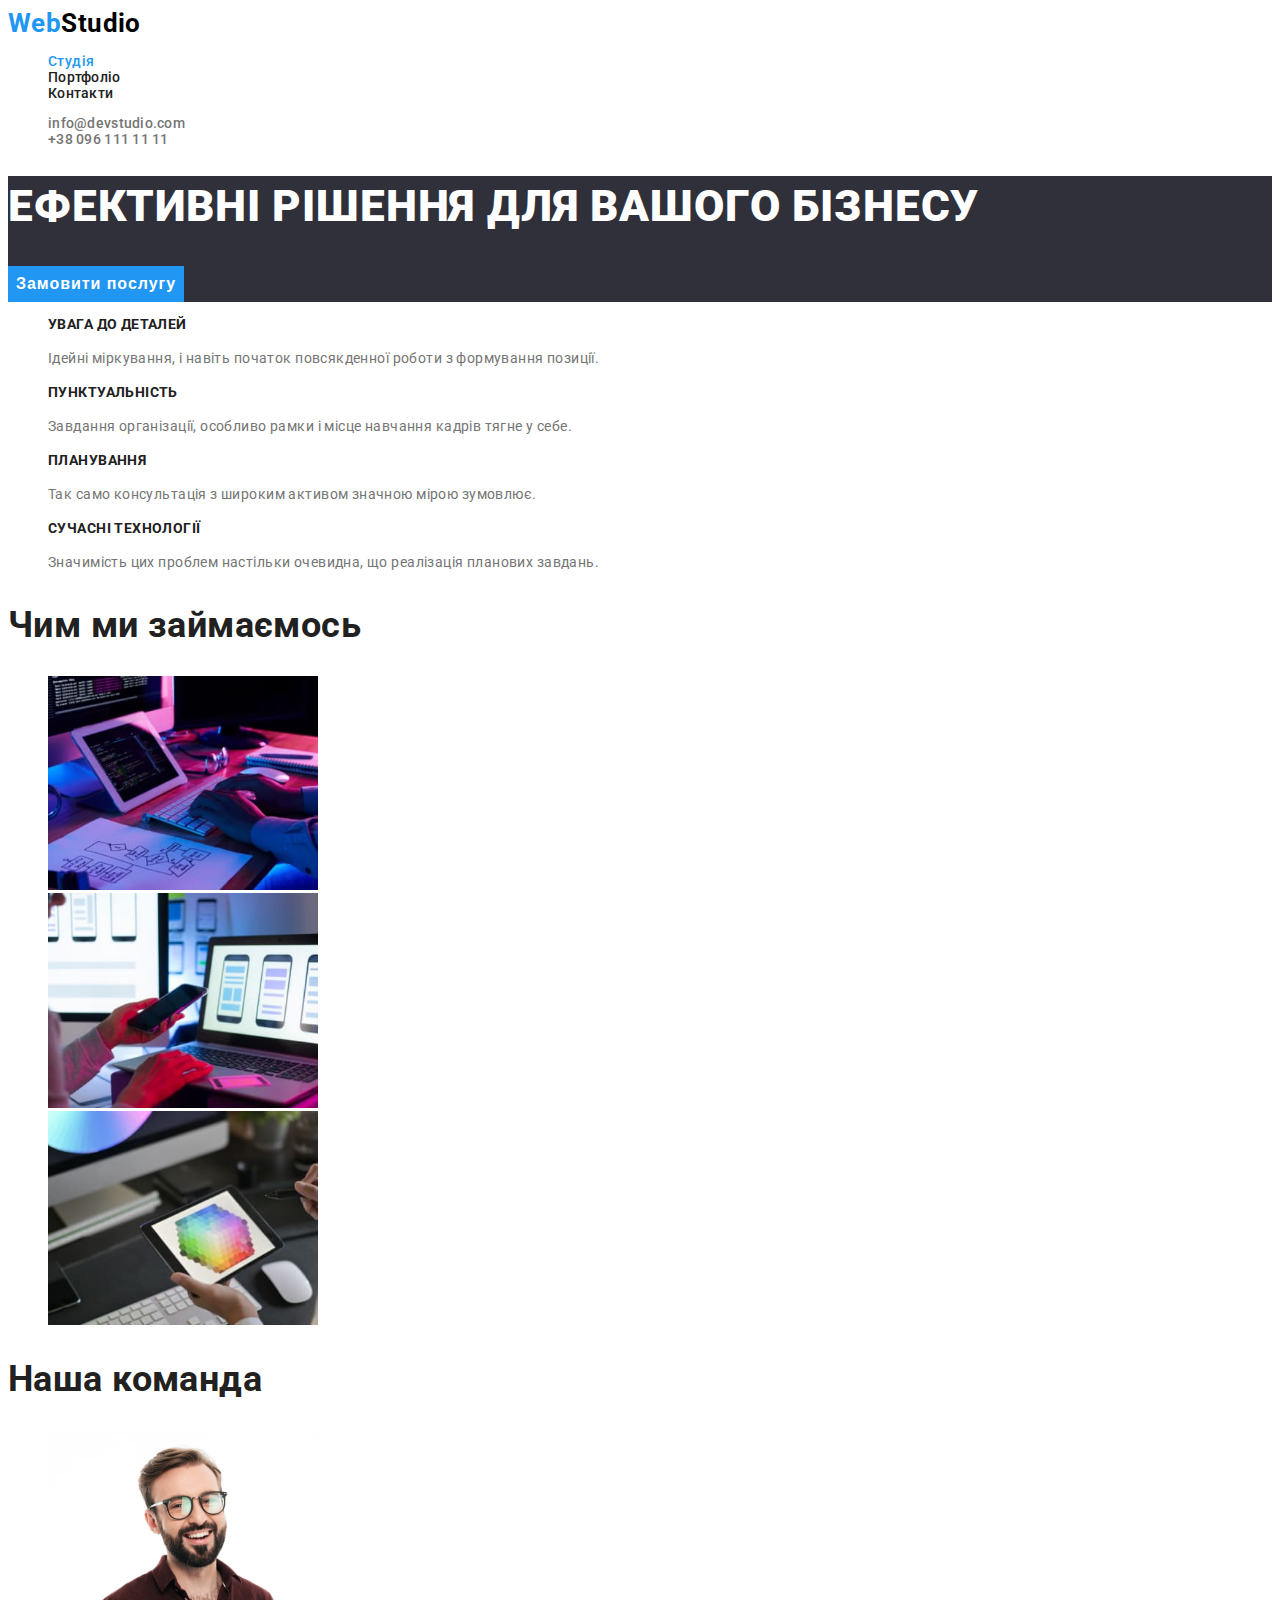
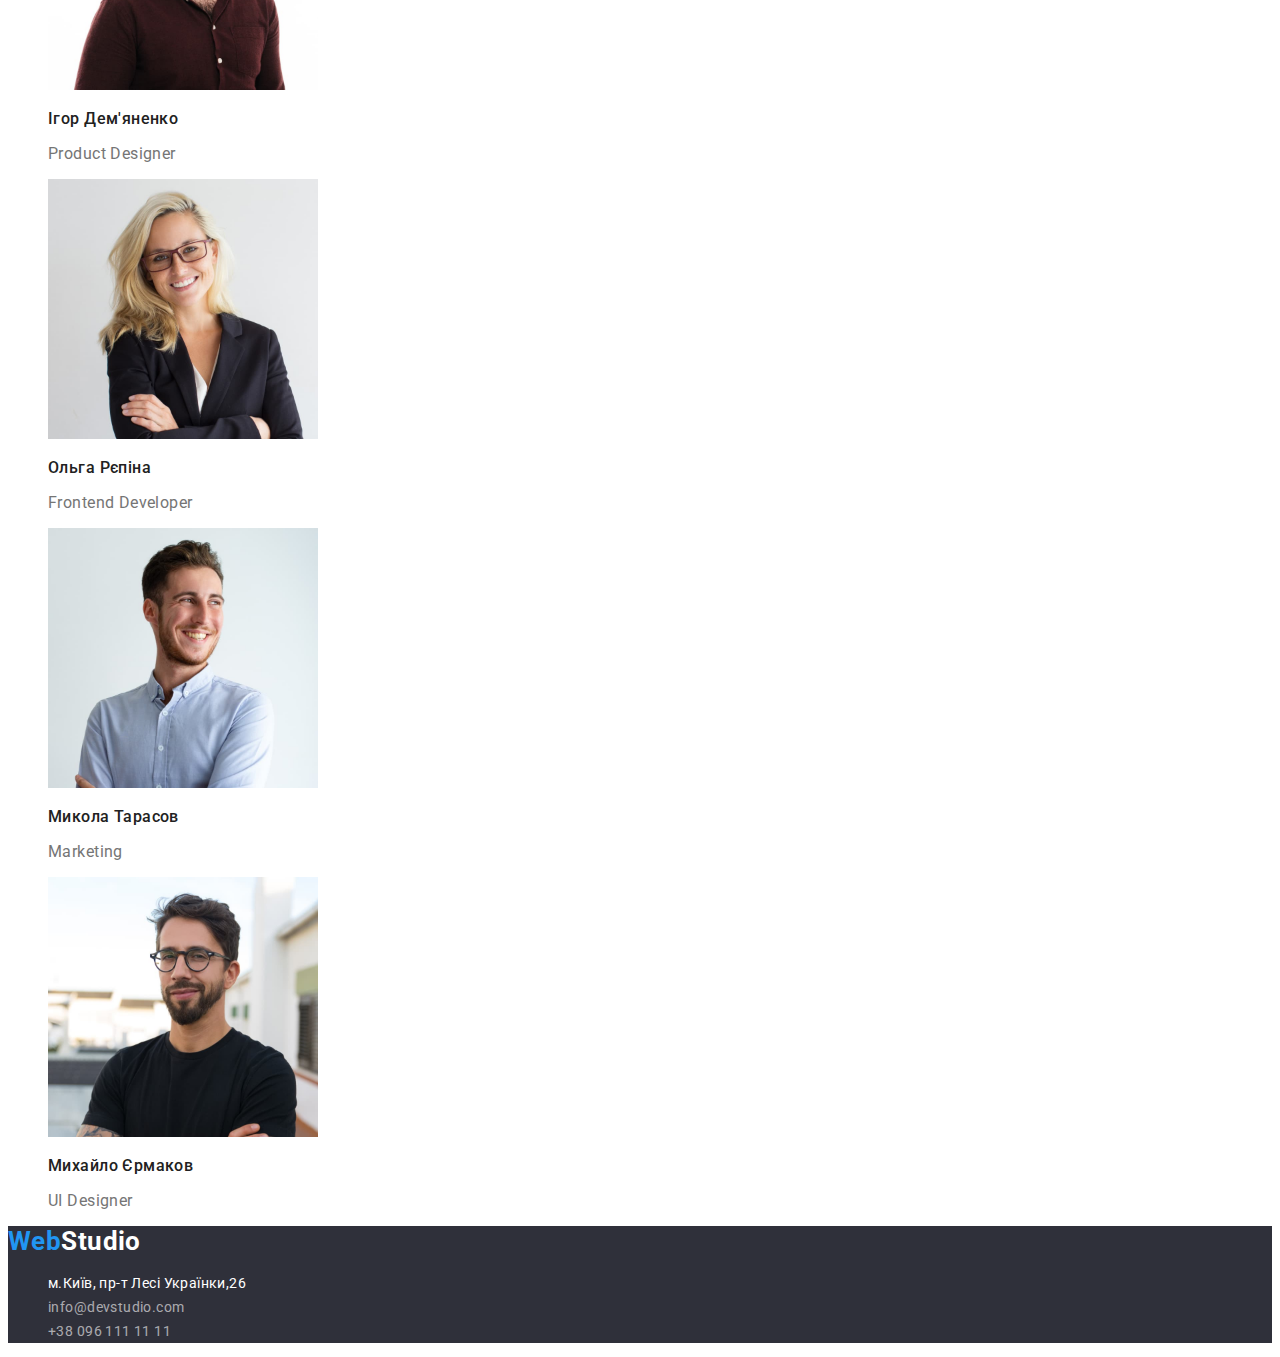
==== index.html @ 713f05d2 "copy previous files" ====
<!DOCTYPE html>
<html lang="uk">
  <head>
    <meta charset="UTF-8" />
    <meta http-equiv="X-UA-Compatible" content="IE=edge" />
    <meta name="viewport" content="width=device-width, initial-scale=1.0" />
    <title>WebStudio</title>
    <link rel="stylesheet" href="./css/styles.css" />
    <link rel="preconnect" href="https://fonts.googleapis.com" />
    <link rel="preconnect" href="https://fonts.gstatic.com" crossorigin />
    <link
      href="https://fonts.googleapis.com/css2?family=Raleway:wght@700&family=Roboto:wght@400;500;700;900&display=swap"
      rel="stylesheet"
    />
  </head>
  <body>
    <header class="page-header">
      <a href="./index.html" lang="en" class="logo"
        ><span class="logo-web">Web</span
        ><span class="logo-studio">Studio</span></a
      >
      <nav>
        <ul class="site-nav">
          <li>
            <a href="./index.html" class="link-current">Студія</a>
          </li>
          <li>
            <a href="./portfolio.html" class="link">Портфоліо</a>
          </li>
          <li>
            <a href="#" class="link">Контакти</a>
          </li>
        </ul>
      </nav>
      <ul class="contacts-info">
        <li><a href="mailto:info@devstudio.com">info@devstudio.com</a></li>
        <li><a href="tel:+380961111111">+38 096 111 11 11</a></li>
      </ul>
    </header>
    <main>
      <section class="hero">
        <h1 class="hero-tittle">Ефективні рішення для вашого бізнесу</h1>
        <button type="button" class="main-button">Замовити послугу</button>
      </section>
      <section class="section">
        <ul>
          <li>
            <h3 class="section-tittle">Увага до деталей</h3>
            <p class="section-text">
              Ідейні міркування, і навіть початок повсякденної роботи з
              формування позиції.
            </p>
          </li>
          <li>
            <h3 class="section-tittle">Пунктуальність</h3>
            <p class="section-text">
              Завдання організації, особливо рамки і місце навчання кадрів тягне
              у себе.
            </p>
          </li>
          <li>
            <h3 class="section-tittle">Планування</h3>
            <p class="section-text">
              Так само консультація з широким активом значною мірою зумовлює.
            </p>
          </li>
          <li>
            <h3 class="section-tittle">Сучасні технології</h3>
            <p class="section-text">
              Значимість цих проблем настільки очевидна, що реалізація планових
              завдань.
            </p>
          </li>
        </ul>
      </section>
      <section class="section-photo">
        <h2 class="tittle-photo">Чим ми займаємось</h2>
        <ul>
          <li>
            <img
              src="./images/typingonlaptop.jpg"
              alt="набирають текст на ноутбуці"
              width="270"
            />
          </li>
          <li>
            <img
              src="./images/usingphone.jpg"
              alt="використовують телефон"
              width="270"
            />
          </li>
          <li>
            <img
              src="./images/usingipad.jpg"
              alt="використовують планшет"
              width="270"
            />
          </li>
        </ul>
      </section>
      <section class="section-team">
        <h2 class="tittle-team">Наша команда</h2>
        <ul>
          <li>
            <img
              src="./images/man1.jpg"
              alt="зображення Ігоря Дем'яненко"
              width="270"
            />
            <h3 class="team-name">Ігор Дем'яненко</h3>
            <p class="team-text">Product Designer</p>
          </li>
          <li>
            <img
              src="./images/woman2.jpg"
              alt="Зображення Ольги Рєпіной"
              width="270"
            />
            <h3 class="team-name">Ольга Рєпіна</h3>
            <p class="team-text">Frontend Developer</p>
          </li>
          <li>
            <img
              src="./images/man3.jpg"
              alt="Зображення Миколи Тарасова"
              width="270"
            />
            <h3 class="team-name">Микола Тарасов</h3>
            <p class="team-text">Marketing</p>
          </li>
          <li>
            <img
              src="./images/man4.jpg"
              alt="Зображення Михайла Єрмакова"
              width="270"
            />
            <h3 class="team-name">Михайло Єрмаков</h3>
            <p class="team-text">UI Designer</p>
          </li>
        </ul>
      </section>
    </main>
    <footer class="page-footer">
      <a href="./index.html" lang="en" class="logo"
        ><span class="logo-web">Web</span
        ><span class="footer-logo-studio">Studio</span></a
      >
      <address class="contact-footer">
        <ul>
          <li>
            <a
              class="address"
              href="https://goo.gl/maps/CPtrU1FHBa2aNyZL9"
              target="_blank"
              rel="noopener noreferrer nofollow"
              >м.Київ, пр-т Лесі Українки,26</a
            >
          </li>
          <li>
            <a href="mailto:info@devstudio.com">info@devstudio.com</a>
          </li>
          <li>
            <a href="tel:+380961111111">+38 096 111 11 11</a>
          </li>
        </ul>
      </address>
    </footer>
  </body>
</html>
---- css/styles.css ----
:root {
  --primery-text-color: #757575;
  --tittle-text-color: #212121;
  --accent-color: #2196f3;
}
body {
  color: var(--primery-text-color);
  background-color: #ffffff;
  font-family: Roboto;
  font-size: 14px;
  letter-spacing: 0.03em;
}
ul {
  list-style: none;
}
.logo {
  color: black;
  font-weight: 700;
  font-size: 26px;
  line-height: 31px;
  text-decoration: none;
}
.logo-web {
  color: #2196f3;
}
.site-nav .link {
  color: #212121;
  font-size: 14px;
  line-height: 16px;
  letter-spacing: 0.02em;
  text-decoration: none;
  font-weight: 500;
}
.site-nav .link:hover,
.site-nav .link:focus {
  color: var(--accent-color);
}
.site-nav .link-current {
  color: var(--accent-color);
  text-decoration: none;
  font-weight: 500;
}
.contacts-info a {
  color: #757575;
  font-size: 14px;
  line-height: 16px;
  letter-spacing: 0.02em;
  text-decoration: none;
  font-weight: 500;
}
.contacts-info a:hover,
.contacts-info a:focus {
  color: var(--accent-color);
}
/*hero-tittle*/
.hero {
  background-color: #2f303a;
  letter-spacing: 0.06em;
  text-transform: uppercase;
}
.hero-tittle {
  color: #ffffff;
  font-weight: 900;
  font-size: 44px;
  line-height: 60px;
}
/*button*/
.main-button {
  color: #ffffff;
  background-color: #2196f3;
  border-color: transparent;
  cursor: pointer;
  font-weight: 700;
  font-size: 16px;
  line-height: 30px;
  letter-spacing: 0.06em;
}
/*section-tittle*/
.section-tittle {
  color: var(--tittle-text-color);
  font-weight: 700;
  font-size: 14px;
  line-height: 16px;
  text-transform: uppercase;
}
.section-text {
  font-size: 14px;
  line-height: 24px;
}
.tittle-photo {
  color: var(--tittle-text-color);
  font-weight: 700;
  font-size: 36px;
  line-height: 42px;
}
.tittle-team {
  color: var(--tittle-text-color);
  font-weight: 700;
  font-size: 36px;
  line-height: 42px;
}
.team-name {
  color: var(--tittle-text-color);
  font-weight: 500;
  font-size: 16px;
  line-height: 19px;
}
.team-text {
  font-weight: 400;
  font-size: 16px;
  line-height: 19px;
}
.portfolio-tittle {
  display: none;
}
.button {
  color: #212121;
  background-color: #f5f4fa;
  border-color: transparent;
  cursor: pointer;
  font-weight: 500;
  font-size: 16px;
  line-height: 26px;
}
.button:hover,
.button:focus {
  color: white;
  background-color: #2196f3;
}
.option-tittle {
  color: var(--tittle-text-color);
  font-weight: 700;
  font-size: 18px;
  line-height: 36px;
}
.option-text {
  font-weight: 400;
  font-size: 16px;
  line-height: 30px;
}
.page-footer {
  background-color: #2f303a;
  color: rgba(255, 255, 255, 0.6);
}
.footer-logo-studio {
  color: #ffffff;
  font-weight: 700;
  font-size: 26px;
  line-height: 31px;
}
.contact-footer a {
  color: rgba(255, 255, 255, 0.6);
  font-size: 14px;
  line-height: 24px;
  text-decoration: none;
  font-style: normal;
}
.contact-footer a:hover,
.contact-footer a:focus {
  color: var(--accent-color);
}
.contact-footer .address {
  color: #ffffff;
}
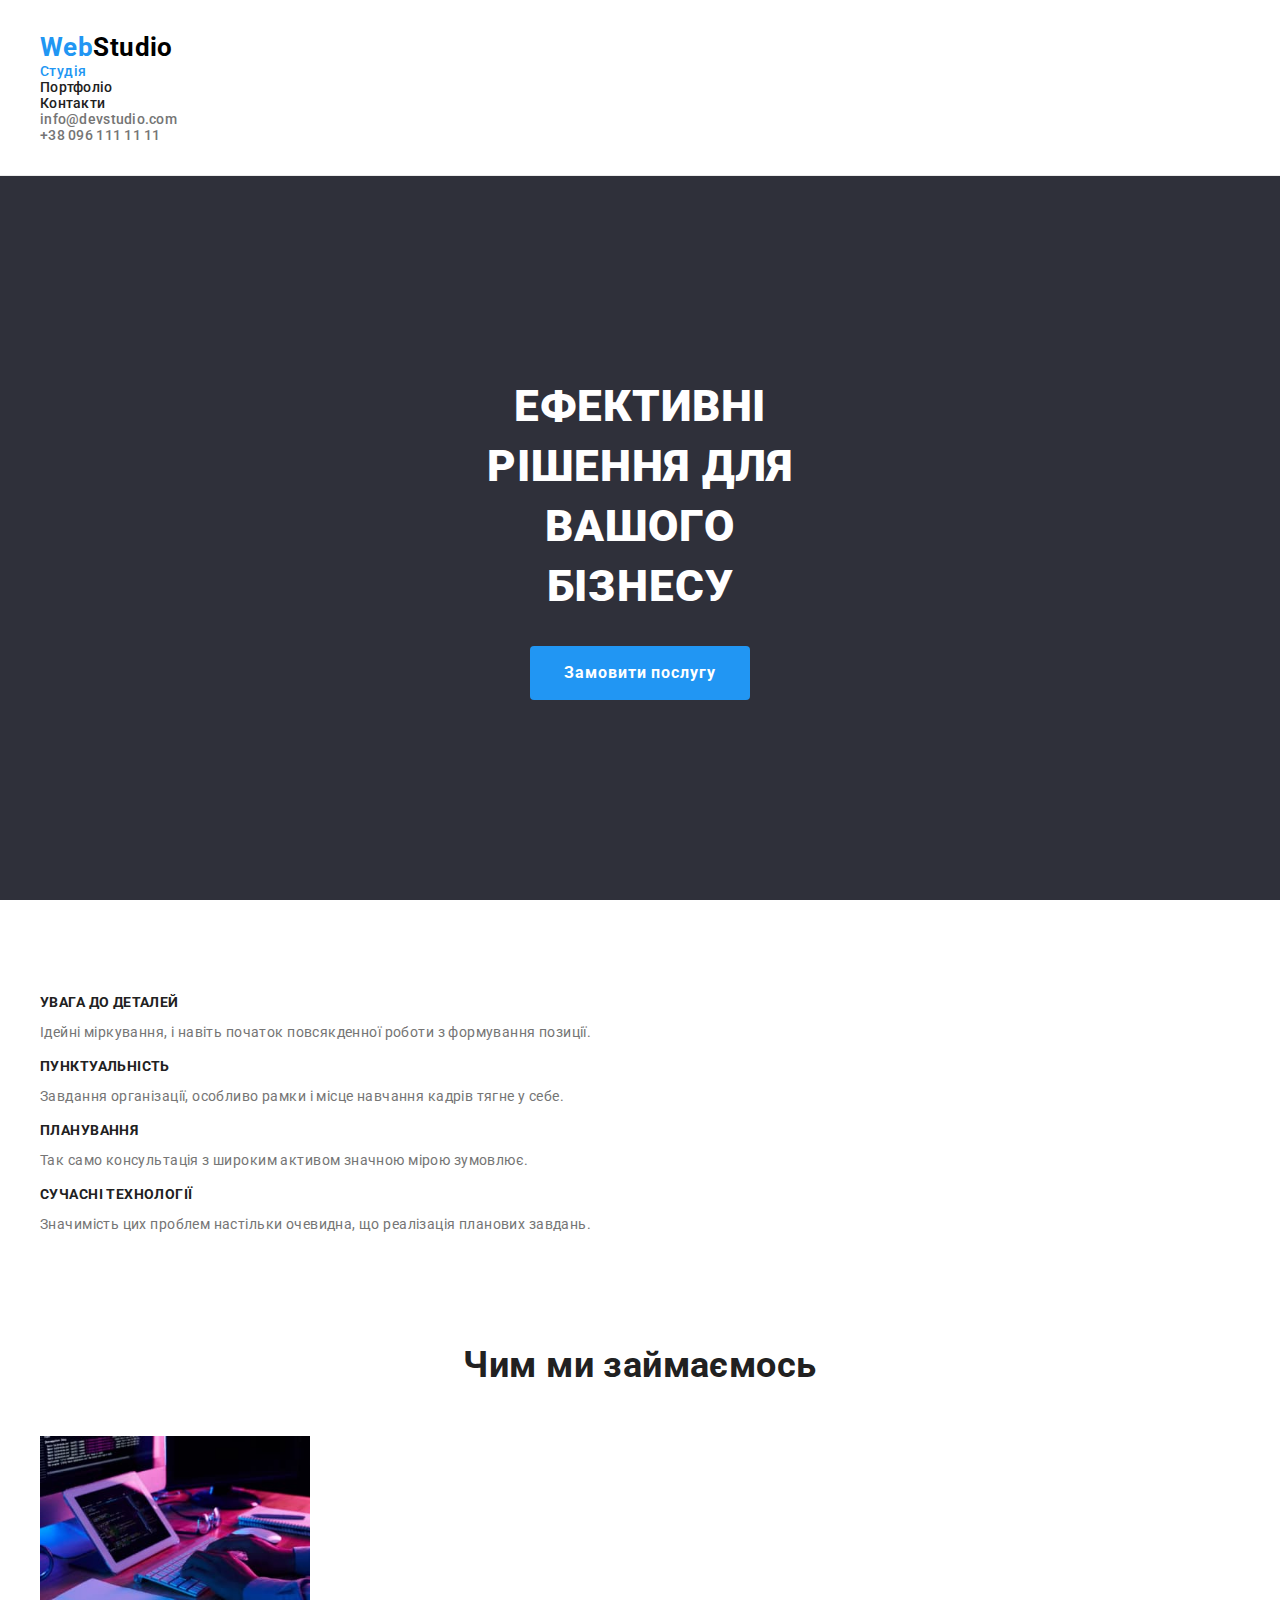
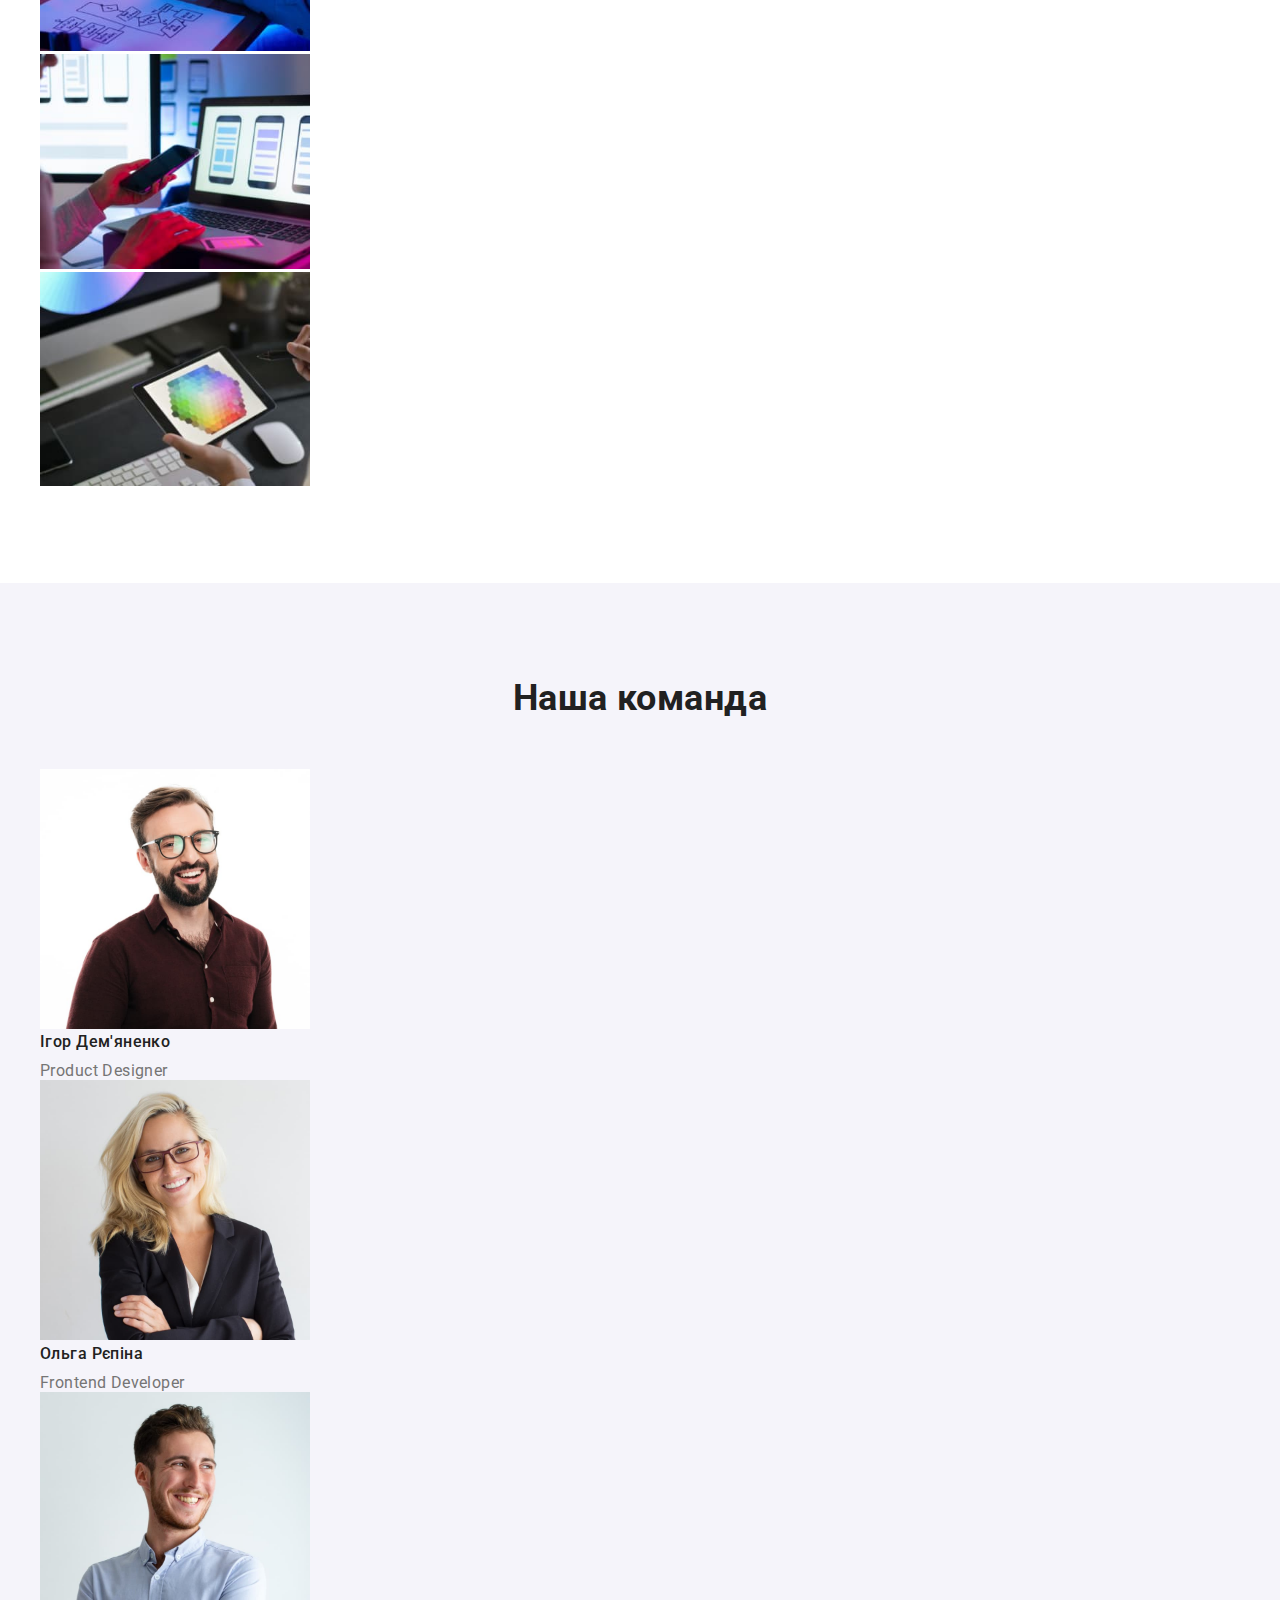
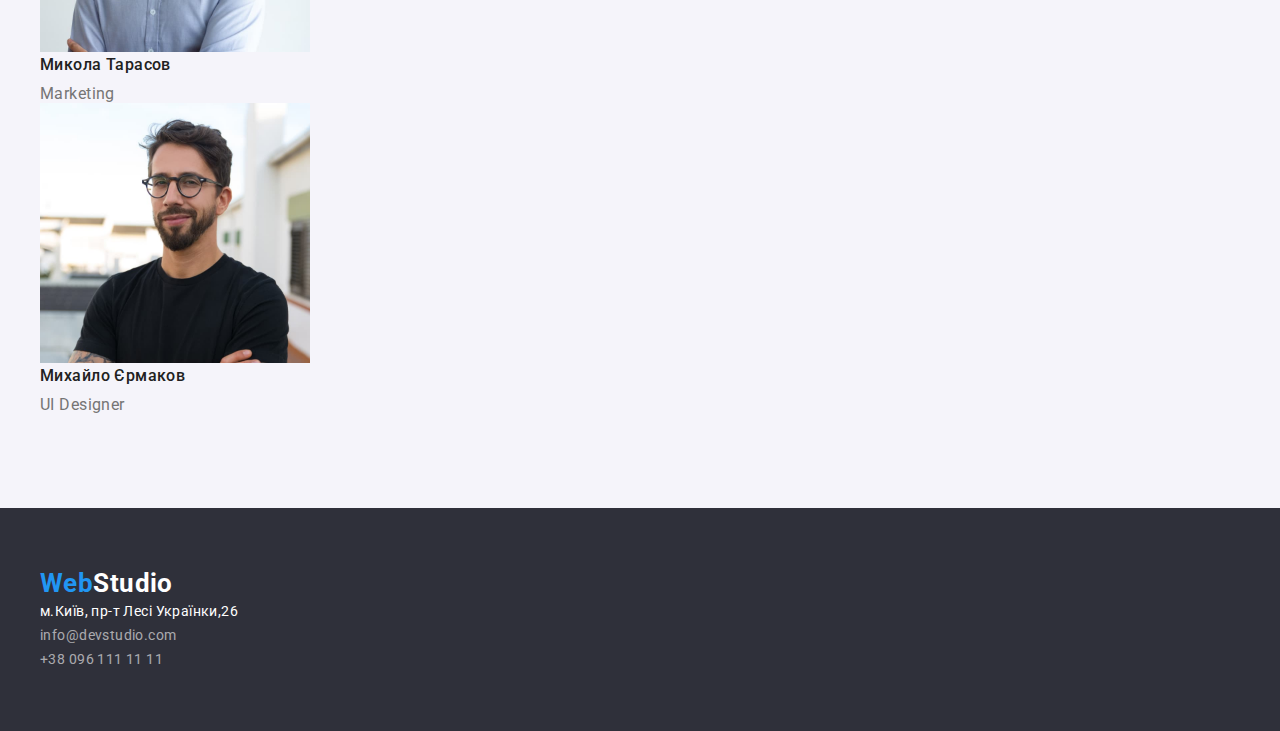
==== commit 3c97520d: "first commit" ====
--- a/index.html
+++ b/index.html
@@ -5,6 +5,7 @@
     <meta http-equiv="X-UA-Compatible" content="IE=edge" />
     <meta name="viewport" content="width=device-width, initial-scale=1.0" />
     <title>WebStudio</title>
+    <link rel="stylesheet" href="./css/morden-normalize.css" />
     <link rel="stylesheet" href="./css/styles.css" />
     <link rel="preconnect" href="https://fonts.googleapis.com" />
     <link rel="preconnect" href="https://fonts.gstatic.com" crossorigin />
@@ -15,27 +16,29 @@
   </head>
   <body>
     <header class="page-header">
-      <a href="./index.html" lang="en" class="logo"
-        ><span class="logo-web">Web</span
-        ><span class="logo-studio">Studio</span></a
-      >
-      <nav>
-        <ul class="site-nav">
-          <li>
-            <a href="./index.html" class="link-current">Студія</a>
-          </li>
-          <li>
-            <a href="./portfolio.html" class="link">Портфоліо</a>
-          </li>
-          <li>
-            <a href="#" class="link">Контакти</a>
-          </li>
+      <div class="container">
+        <a href="./index.html" lang="en" class="logo"
+          ><span class="logo-web">Web</span
+          ><span class="logo-studio">Studio</span></a
+        >
+        <nav>
+          <ul class="site-nav list">
+            <li>
+              <a href="./index.html" class="link-current">Студія</a>
+            </li>
+            <li>
+              <a href="./portfolio.html" class="link">Портфоліо</a>
+            </li>
+            <li>
+              <a href="#" class="link">Контакти</a>
+            </li>
+          </ul>
+        </nav>
+        <ul class="contacts-info list">
+          <li><a href="mailto:info@devstudio.com">info@devstudio.com</a></li>
+          <li><a href="tel:+380961111111">+38 096 111 11 11</a></li>
         </ul>
-      </nav>
-      <ul class="contacts-info">
-        <li><a href="mailto:info@devstudio.com">info@devstudio.com</a></li>
-        <li><a href="tel:+380961111111">+38 096 111 11 11</a></li>
-      </ul>
+      </div>
     </header>
     <main>
       <section class="hero">
@@ -43,128 +46,136 @@
         <button type="button" class="main-button">Замовити послугу</button>
       </section>
       <section class="section">
-        <ul>
-          <li>
-            <h3 class="section-tittle">Увага до деталей</h3>
-            <p class="section-text">
-              Ідейні міркування, і навіть початок повсякденної роботи з
-              формування позиції.
-            </p>
-          </li>
-          <li>
-            <h3 class="section-tittle">Пунктуальність</h3>
-            <p class="section-text">
-              Завдання організації, особливо рамки і місце навчання кадрів тягне
-              у себе.
-            </p>
-          </li>
-          <li>
-            <h3 class="section-tittle">Планування</h3>
-            <p class="section-text">
-              Так само консультація з широким активом значною мірою зумовлює.
-            </p>
-          </li>
-          <li>
-            <h3 class="section-tittle">Сучасні технології</h3>
-            <p class="section-text">
-              Значимість цих проблем настільки очевидна, що реалізація планових
-              завдань.
-            </p>
-          </li>
-        </ul>
+        <div class="container">
+          <ul class="list">
+            <li>
+              <h3 class="section-tittle">Увага до деталей</h3>
+              <p class="section-text">
+                Ідейні міркування, і навіть початок повсякденної роботи з
+                формування позиції.
+              </p>
+            </li>
+            <li>
+              <h3 class="section-tittle">Пунктуальність</h3>
+              <p class="section-text">
+                Завдання організації, особливо рамки і місце навчання кадрів
+                тягне у себе.
+              </p>
+            </li>
+            <li>
+              <h3 class="section-tittle">Планування</h3>
+              <p class="section-text">
+                Так само консультація з широким активом значною мірою зумовлює.
+              </p>
+            </li>
+            <li>
+              <h3 class="section-tittle">Сучасні технології</h3>
+              <p class="section-text">
+                Значимість цих проблем настільки очевидна, що реалізація
+                планових завдань.
+              </p>
+            </li>
+          </ul>
+        </div>
       </section>
       <section class="section-photo">
-        <h2 class="tittle-photo">Чим ми займаємось</h2>
-        <ul>
-          <li>
-            <img
-              src="./images/typingonlaptop.jpg"
-              alt="набирають текст на ноутбуці"
-              width="270"
-            />
-          </li>
-          <li>
-            <img
-              src="./images/usingphone.jpg"
-              alt="використовують телефон"
-              width="270"
-            />
-          </li>
-          <li>
-            <img
-              src="./images/usingipad.jpg"
-              alt="використовують планшет"
-              width="270"
-            />
-          </li>
-        </ul>
+        <div class="container">
+          <h2 class="tittle-photo">Чим ми займаємось</h2>
+          <ul class="list">
+            <li>
+              <img
+                src="./images/typingonlaptop.jpg"
+                alt="набирають текст на ноутбуці"
+                width="270"
+              />
+            </li>
+            <li>
+              <img
+                src="./images/usingphone.jpg"
+                alt="використовують телефон"
+                width="270"
+              />
+            </li>
+            <li>
+              <img
+                src="./images/usingipad.jpg"
+                alt="використовують планшет"
+                width="270"
+              />
+            </li>
+          </ul>
+        </div>
       </section>
       <section class="section-team">
-        <h2 class="tittle-team">Наша команда</h2>
-        <ul>
-          <li>
-            <img
-              src="./images/man1.jpg"
-              alt="зображення Ігоря Дем'яненко"
-              width="270"
-            />
-            <h3 class="team-name">Ігор Дем'яненко</h3>
-            <p class="team-text">Product Designer</p>
-          </li>
-          <li>
-            <img
-              src="./images/woman2.jpg"
-              alt="Зображення Ольги Рєпіной"
-              width="270"
-            />
-            <h3 class="team-name">Ольга Рєпіна</h3>
-            <p class="team-text">Frontend Developer</p>
-          </li>
-          <li>
-            <img
-              src="./images/man3.jpg"
-              alt="Зображення Миколи Тарасова"
-              width="270"
-            />
-            <h3 class="team-name">Микола Тарасов</h3>
-            <p class="team-text">Marketing</p>
-          </li>
-          <li>
-            <img
-              src="./images/man4.jpg"
-              alt="Зображення Михайла Єрмакова"
-              width="270"
-            />
-            <h3 class="team-name">Михайло Єрмаков</h3>
-            <p class="team-text">UI Designer</p>
-          </li>
-        </ul>
+        <div class="container">
+          <h2 class="tittle-team">Наша команда</h2>
+          <ul class="list">
+            <li>
+              <img
+                src="./images/man1.jpg"
+                alt="зображення Ігоря Дем'яненко"
+                width="270"
+              />
+              <h3 class="team-name">Ігор Дем'яненко</h3>
+              <p class="team-text">Product Designer</p>
+            </li>
+            <li>
+              <img
+                src="./images/woman2.jpg"
+                alt="Зображення Ольги Рєпіной"
+                width="270"
+              />
+              <h3 class="team-name">Ольга Рєпіна</h3>
+              <p class="team-text">Frontend Developer</p>
+            </li>
+            <li>
+              <img
+                src="./images/man3.jpg"
+                alt="Зображення Миколи Тарасова"
+                width="270"
+              />
+              <h3 class="team-name">Микола Тарасов</h3>
+              <p class="team-text">Marketing</p>
+            </li>
+            <li>
+              <img
+                src="./images/man4.jpg"
+                alt="Зображення Михайла Єрмакова"
+                width="270"
+              />
+              <h3 class="team-name">Михайло Єрмаков</h3>
+              <p class="team-text">UI Designer</p>
+            </li>
+          </ul>
+        </div>
       </section>
     </main>
     <footer class="page-footer">
-      <a href="./index.html" lang="en" class="logo"
-        ><span class="logo-web">Web</span
-        ><span class="footer-logo-studio">Studio</span></a
-      >
-      <address class="contact-footer">
-        <ul>
-          <li>
-            <a
-              class="address"
-              href="https://goo.gl/maps/CPtrU1FHBa2aNyZL9"
-              target="_blank"
-              rel="noopener noreferrer nofollow"
-              >м.Київ, пр-т Лесі Українки,26</a
-            >
-          </li>
-          <li>
-            <a href="mailto:info@devstudio.com">info@devstudio.com</a>
-          </li>
-          <li>
-            <a href="tel:+380961111111">+38 096 111 11 11</a>
-          </li>
-        </ul>
-      </address>
+      <div class="container">
+        <a href="./index.html" lang="en" class="logo"
+          ><span class="logo-web">Web</span
+          ><span class="footer-logo-studio">Studio</span></a
+        >
+        <address class="contact-footer">
+          <ul class="list">
+            <li>
+              <a
+                class="address"
+                href="https://goo.gl/maps/CPtrU1FHBa2aNyZL9"
+                target="_blank"
+                rel="noopener noreferrer nofollow"
+                >м.Київ, пр-т Лесі Українки,26</a
+              >
+            </li>
+            <li>
+              <a href="mailto:info@devstudio.com">info@devstudio.com</a>
+            </li>
+            <li>
+              <a href="tel:+380961111111">+38 096 111 11 11</a>
+            </li>
+          </ul>
+        </address>
+      </div>
     </footer>
   </body>
 </html>
--- a/css/styles.css
+++ b/css/styles.css
@@ -12,6 +12,11 @@
 }
 ul {
   list-style: none;
+}
+.page-header {
+  padding-top: 32px;
+  padding-bottom: 32px;
+  border-bottom: 1px solid #ececec;
 }
 .logo {
   color: black;
@@ -57,8 +62,12 @@
   background-color: #2f303a;
   letter-spacing: 0.06em;
   text-transform: uppercase;
+  text-align: center;
+  padding: 200px 452px;
 }
 .hero-tittle {
+  margin-top: 0;
+  margin-bottom: 30px;
   color: #ffffff;
   font-weight: 900;
   font-size: 44px;
@@ -66,6 +75,9 @@
 }
 /*button*/
 .main-button {
+  border-radius: 4px;
+  padding: 10px 32px;
+  min-width: 216px;
   color: #ffffff;
   background-color: #2196f3;
   border-color: transparent;
@@ -74,6 +86,11 @@
   font-size: 16px;
   line-height: 30px;
   letter-spacing: 0.06em;
+  text-align: center;
+}
+.section {
+  padding-top: 94px;
+  padding-bottom: 94px;
 }
 /*section-tittle*/
 .section-tittle {
@@ -82,33 +99,54 @@
   font-size: 14px;
   line-height: 16px;
   text-transform: uppercase;
+  margin-top: 0;
+  margin-bottom: 10px;
 }
 .section-text {
   font-size: 14px;
   line-height: 24px;
+  margin-top: 0;
+}
+.section-photo {
+  padding-bottom: 94px;
 }
 .tittle-photo {
   color: var(--tittle-text-color);
   font-weight: 700;
   font-size: 36px;
   line-height: 42px;
+  margin-top: 0;
+  margin-bottom: 50px;
+  text-align: center;
+}
+.section-team {
+  background-color: #f5f4fa;
+  padding-top: 94px;
+  padding-bottom: 94px;
 }
 .tittle-team {
   color: var(--tittle-text-color);
   font-weight: 700;
   font-size: 36px;
   line-height: 42px;
+  margin-top: 0;
+  margin-bottom: 50px;
+  text-align: center;
 }
 .team-name {
   color: var(--tittle-text-color);
   font-weight: 500;
   font-size: 16px;
   line-height: 19px;
+  margin-top: 0;
+  margin-bottom: 10px;
 }
 .team-text {
   font-weight: 400;
   font-size: 16px;
   line-height: 19px;
+  margin-top: 0;
+  margin-bottom: 0;
 }
 .portfolio-tittle {
   display: none;
@@ -121,6 +159,10 @@
   font-weight: 500;
   font-size: 16px;
   line-height: 26px;
+  border-radius: 4px;
+  padding: 6px 22px;
+  min-width: 73px;
+  text-align: center;
 }
 .button:hover,
 .button:focus {
@@ -132,15 +174,21 @@
   font-weight: 700;
   font-size: 18px;
   line-height: 36px;
+  margin-top: 0;
+  margin-bottom: 4px;
 }
 .option-text {
   font-weight: 400;
   font-size: 16px;
   line-height: 30px;
+  margin-top: 0;
+  margin-bottom: 0;
 }
 .page-footer {
   background-color: #2f303a;
   color: rgba(255, 255, 255, 0.6);
+  padding-top: 60px;
+  padding-bottom: 60px;
 }
 .footer-logo-studio {
   color: #ffffff;
@@ -162,3 +210,14 @@
 .contact-footer .address {
   color: #ffffff;
 }
+.container {
+  margin-left: auto;
+  margin-right: auto;
+  width: 1230px;
+  padding-left: 15px;
+  padding-right: 15px;
+}
+.list {
+  padding: 0;
+  margin: 0;
+}
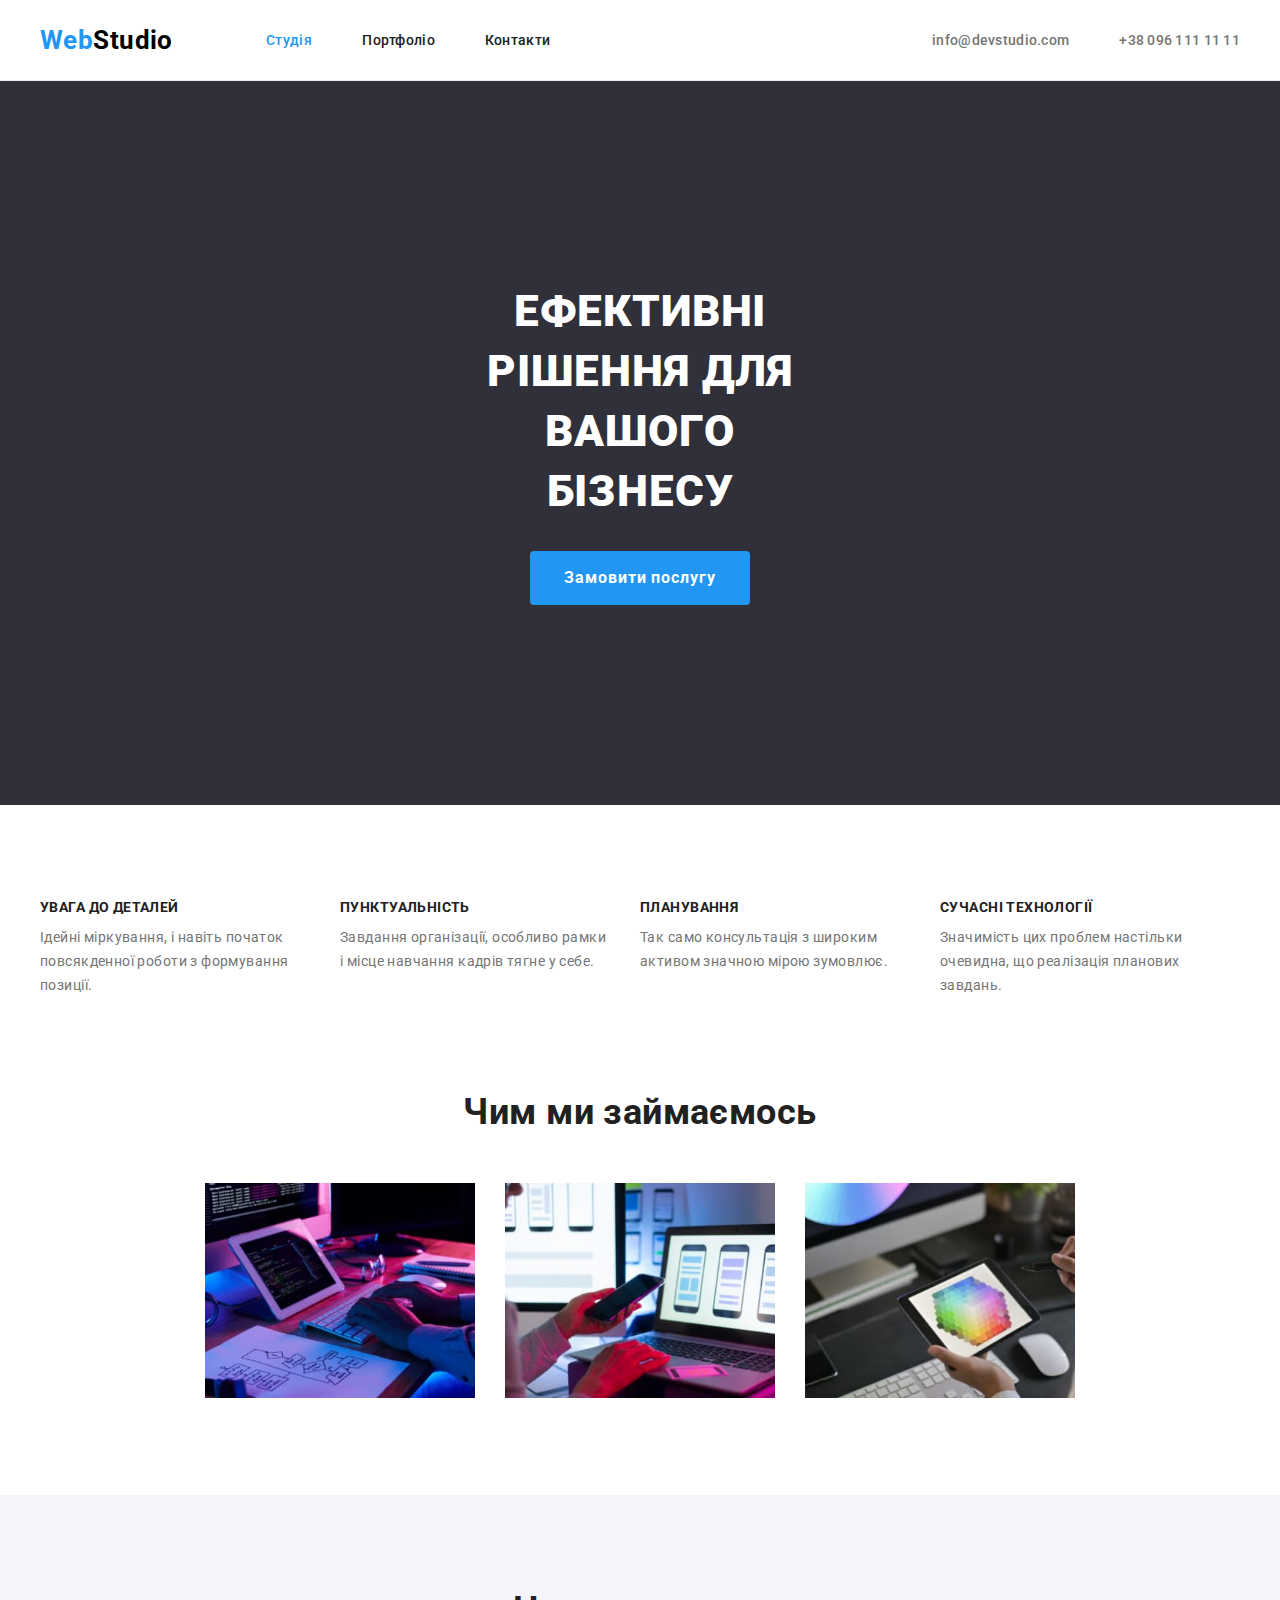
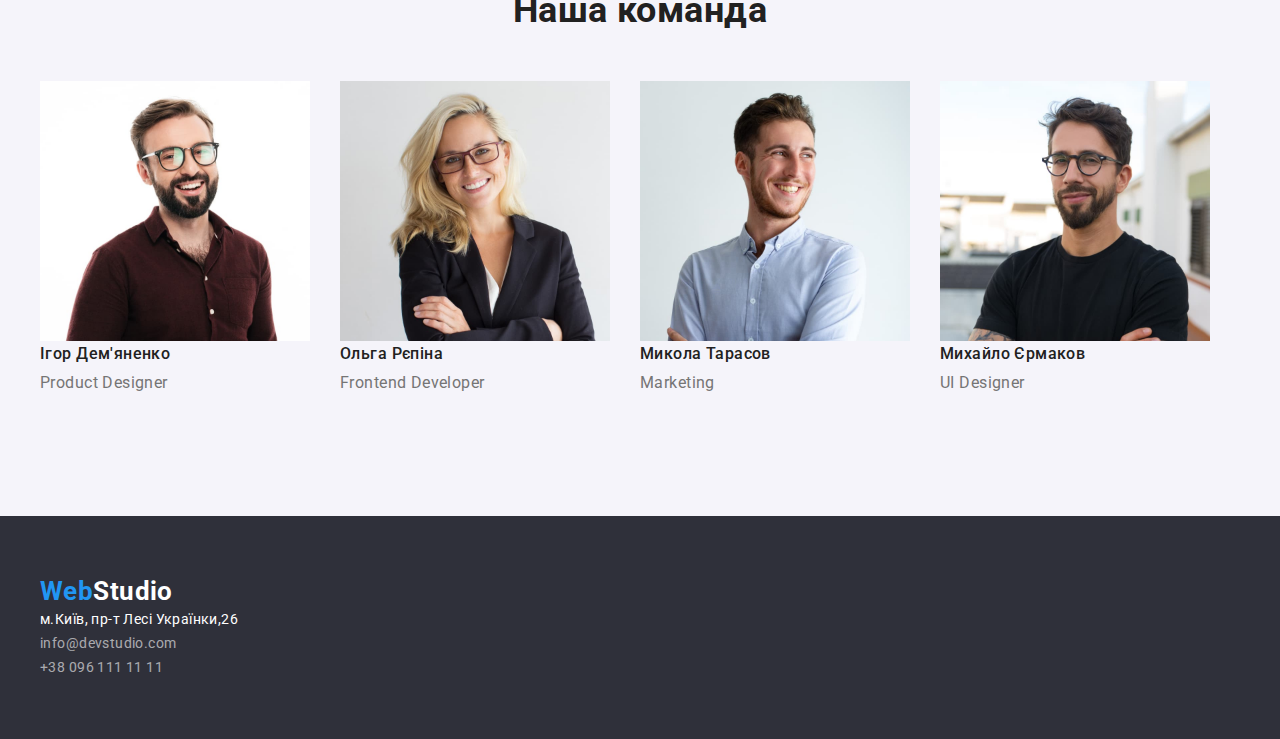
==== commit 79123d3d: "add flex" ====
--- a/index.html
+++ b/index.html
@@ -16,27 +16,31 @@
   </head>
   <body>
     <header class="page-header">
-      <div class="container">
+      <div class="container main-nav">
         <a href="./index.html" lang="en" class="logo"
           ><span class="logo-web">Web</span
           ><span class="logo-studio">Studio</span></a
         >
         <nav>
           <ul class="site-nav list">
-            <li>
+            <li class="item">
               <a href="./index.html" class="link-current">Студія</a>
             </li>
-            <li>
+            <li class="item">
               <a href="./portfolio.html" class="link">Портфоліо</a>
             </li>
-            <li>
+            <li class="item">
               <a href="#" class="link">Контакти</a>
             </li>
           </ul>
         </nav>
         <ul class="contacts-info list">
-          <li><a href="mailto:info@devstudio.com">info@devstudio.com</a></li>
-          <li><a href="tel:+380961111111">+38 096 111 11 11</a></li>
+          <li class="item">
+            <a href="mailto:info@devstudio.com">info@devstudio.com</a>
+          </li>
+          <li class="item">
+            <a href="tel:+380961111111">+38 096 111 11 11</a>
+          </li>
         </ul>
       </div>
     </header>
@@ -47,28 +51,28 @@
       </section>
       <section class="section">
         <div class="container">
-          <ul class="list">
-            <li>
+          <ul class="flex-list list">
+            <li class="item">
               <h3 class="section-tittle">Увага до деталей</h3>
               <p class="section-text">
                 Ідейні міркування, і навіть початок повсякденної роботи з
                 формування позиції.
               </p>
             </li>
-            <li>
+            <li class="item">
               <h3 class="section-tittle">Пунктуальність</h3>
               <p class="section-text">
                 Завдання організації, особливо рамки і місце навчання кадрів
                 тягне у себе.
               </p>
             </li>
-            <li>
+            <li class="item">
               <h3 class="section-tittle">Планування</h3>
               <p class="section-text">
                 Так само консультація з широким активом значною мірою зумовлює.
               </p>
             </li>
-            <li>
+            <li class="item">
               <h3 class="section-tittle">Сучасні технології</h3>
               <p class="section-text">
                 Значимість цих проблем настільки очевидна, що реалізація
@@ -81,22 +85,22 @@
       <section class="section-photo">
         <div class="container">
           <h2 class="tittle-photo">Чим ми займаємось</h2>
-          <ul class="list">
-            <li>
+          <ul class="flex-photo list">
+            <li class="picture">
               <img
                 src="./images/typingonlaptop.jpg"
                 alt="набирають текст на ноутбуці"
                 width="270"
               />
             </li>
-            <li>
+            <li class="picture">
               <img
                 src="./images/usingphone.jpg"
                 alt="використовують телефон"
                 width="270"
               />
             </li>
-            <li>
+            <li class="picture">
               <img
                 src="./images/usingipad.jpg"
                 alt="використовують планшет"
@@ -109,8 +113,8 @@
       <section class="section-team">
         <div class="container">
           <h2 class="tittle-team">Наша команда</h2>
-          <ul class="list">
-            <li>
+          <ul class="flex-team list">
+            <li class="team-member">
               <img
                 src="./images/man1.jpg"
                 alt="зображення Ігоря Дем'яненко"
@@ -119,7 +123,7 @@
               <h3 class="team-name">Ігор Дем'яненко</h3>
               <p class="team-text">Product Designer</p>
             </li>
-            <li>
+            <li class="team-member">
               <img
                 src="./images/woman2.jpg"
                 alt="Зображення Ольги Рєпіной"
@@ -128,7 +132,7 @@
               <h3 class="team-name">Ольга Рєпіна</h3>
               <p class="team-text">Frontend Developer</p>
             </li>
-            <li>
+            <li class="team-member">
               <img
                 src="./images/man3.jpg"
                 alt="Зображення Миколи Тарасова"
@@ -137,7 +141,7 @@
               <h3 class="team-name">Микола Тарасов</h3>
               <p class="team-text">Marketing</p>
             </li>
-            <li>
+            <li class="team-member">
               <img
                 src="./images/man4.jpg"
                 alt="Зображення Михайла Єрмакова"
--- a/css/styles.css
+++ b/css/styles.css
@@ -13,22 +13,38 @@
 ul {
   list-style: none;
 }
+.list {
+  padding: 0;
+  margin: 0;
+}
 .page-header {
+  border-bottom: 1px solid #ececec;
+}
+.main-nav {
+  display: flex;
+  align-items: center;
+}
+.logo {
+  color: black;
+  font-weight: 700;
+  font-size: 26px;
+  line-height: 31px;
+  text-decoration: none;
+}
+.logo-web {
+  color: #2196f3;
+}
+.site-nav {
+  display: flex;
+  margin-left: 93px;
+}
+.site-nav .item + .item {
+  margin-left: 50px;
+}
+.site-nav .link {
+  display: block;
   padding-top: 32px;
   padding-bottom: 32px;
-  border-bottom: 1px solid #ececec;
-}
-.logo {
-  color: black;
-  font-weight: 700;
-  font-size: 26px;
-  line-height: 31px;
-  text-decoration: none;
-}
-.logo-web {
-  color: #2196f3;
-}
-.site-nav .link {
   color: #212121;
   font-size: 14px;
   line-height: 16px;
@@ -41,11 +57,24 @@
   color: var(--accent-color);
 }
 .site-nav .link-current {
+  display: block;
+  padding-top: 32px;
+  padding-bottom: 32px;
   color: var(--accent-color);
   text-decoration: none;
   font-weight: 500;
 }
+.contacts-info {
+  display: flex;
+  margin-left: auto;
+}
+.contacts-info .item + .item {
+  margin-left: 50px;
+}
 .contacts-info a {
+  display: block;
+  padding-top: 32px;
+  padding-bottom: 32px;
   color: #757575;
   font-size: 14px;
   line-height: 16px;
@@ -92,6 +121,37 @@
   padding-top: 94px;
   padding-bottom: 94px;
 }
+.flex-list {
+  display: flex;
+}
+.flex-list .item {
+  width: 270px;
+  margin-right: 30px;
+}
+.flex-list .item:nth-child(4n) {
+  margin-right: 0;
+}
+.flex-photo {
+  display: flex;
+  justify-content: center;
+}
+.picture {
+  margin-right: 30px;
+}
+.picture:nth-child(3n) {
+  margin-right: 0;
+}
+.flex-team {
+  display: flex;
+}
+.team-member {
+  width: 270px;
+  margin-right: 30px;
+}
+.team-member:nth-child(4n) {
+  margin-right: 0;
+}
+
 /*section-tittle*/
 .section-tittle {
   color: var(--tittle-text-color);
@@ -106,6 +166,7 @@
   font-size: 14px;
   line-height: 24px;
   margin-top: 0;
+  margin-bottom: 0;
 }
 .section-photo {
   padding-bottom: 94px;
@@ -146,7 +207,7 @@
   font-size: 16px;
   line-height: 19px;
   margin-top: 0;
-  margin-bottom: 0;
+  margin-bottom: 30px;
 }
 .portfolio-tittle {
   display: none;
@@ -182,7 +243,7 @@
   font-size: 16px;
   line-height: 30px;
   margin-top: 0;
-  margin-bottom: 0;
+  margin-bottom: 20px;
 }
 .page-footer {
   background-color: #2f303a;
@@ -217,7 +278,27 @@
   padding-left: 15px;
   padding-right: 15px;
 }
-.list {
-  padding: 0;
-  margin: 0;
-}
+.flex-button {
+  display: flex;
+  justify-content: center;
+  margin-bottom: 50px;
+}
+.flex-button .button {
+  margin-right: 8px;
+}
+.flex-container {
+  display: flex;
+  flex-wrap: wrap;
+}
+.element {
+  width: 370px;
+  margin-right: 30px;
+  margin-bottom: 30px;
+  border-bottom: 1px solid #eeeeee;
+}
+.element:nth-child(3n) {
+  margin-right: 0;
+}
+.element:nth-last-child(-n + 3) {
+  margin-bottom: 0;
+}
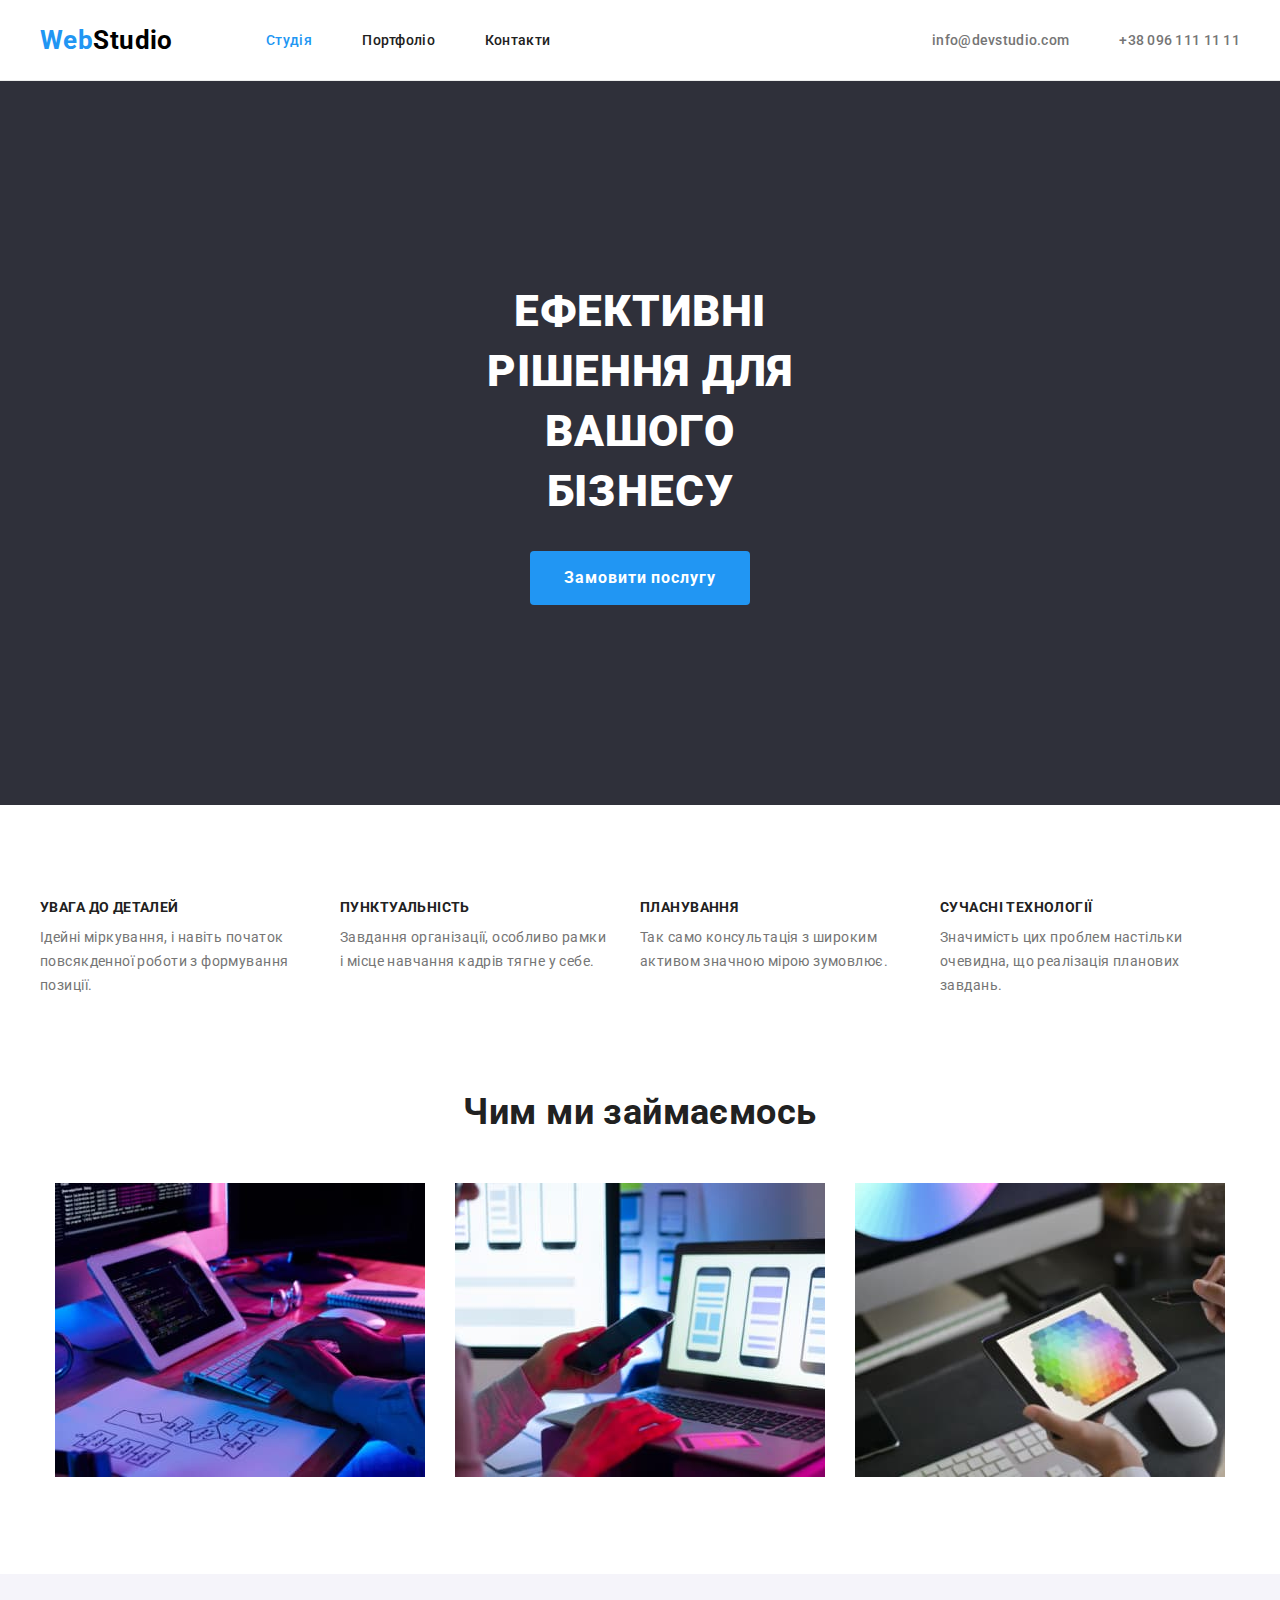
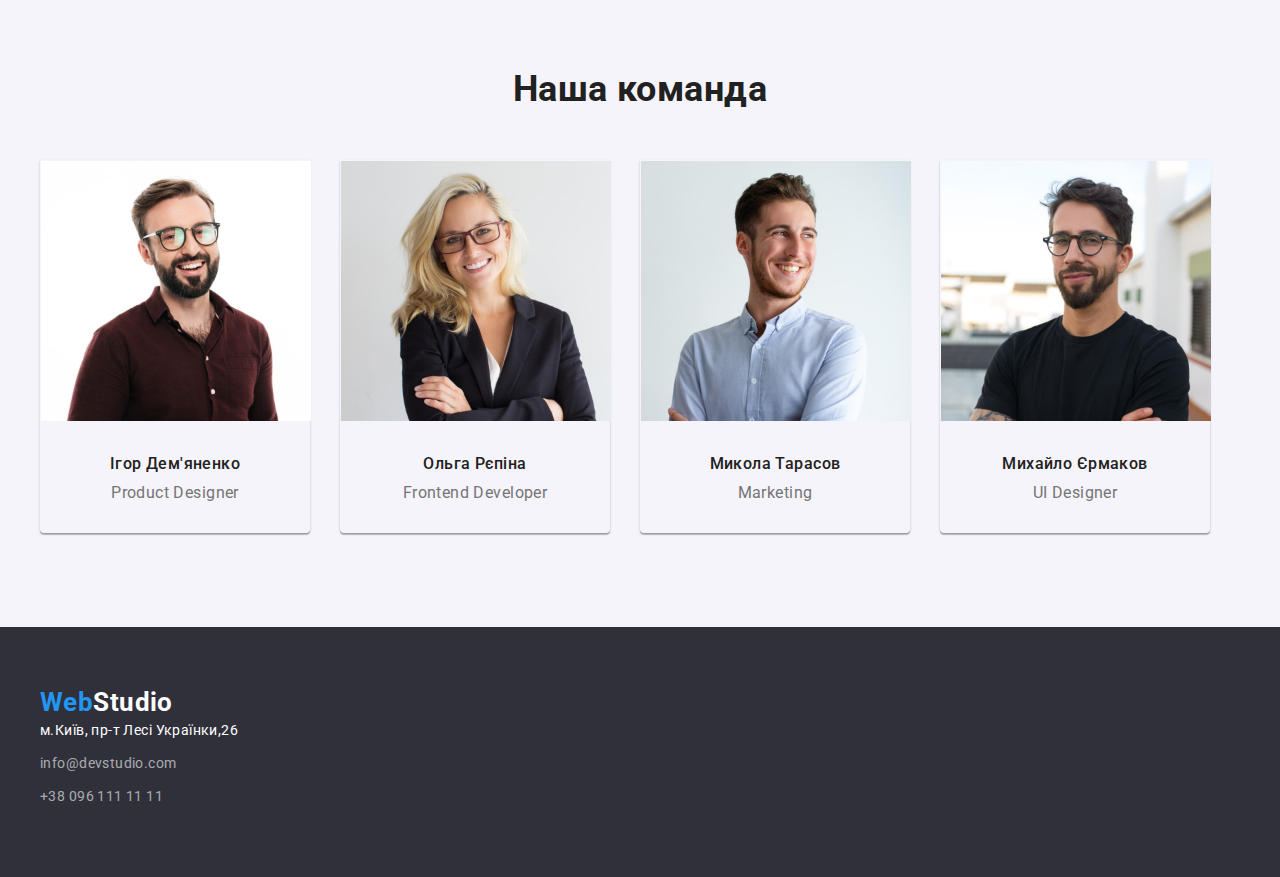
==== commit c2afb99f: "correct mistakes" ====
--- a/index.html
+++ b/index.html
@@ -88,6 +88,7 @@
           <ul class="flex-photo list">
             <li class="picture">
               <img
+                class="flex-picture"
                 src="./images/typingonlaptop.jpg"
                 alt="набирають текст на ноутбуці"
                 width="270"
@@ -95,6 +96,7 @@
             </li>
             <li class="picture">
               <img
+                class="flex-picture"
                 src="./images/usingphone.jpg"
                 alt="використовують телефон"
                 width="270"
@@ -102,6 +104,7 @@
             </li>
             <li class="picture">
               <img
+                class="flex-picture"
                 src="./images/usingipad.jpg"
                 alt="використовують планшет"
                 width="270"
@@ -116,6 +119,7 @@
           <ul class="flex-team list">
             <li class="team-member">
               <img
+                class="resume"
                 src="./images/man1.jpg"
                 alt="зображення Ігоря Дем'яненко"
                 width="270"
@@ -125,6 +129,7 @@
             </li>
             <li class="team-member">
               <img
+                class="resume"
                 src="./images/woman2.jpg"
                 alt="Зображення Ольги Рєпіной"
                 width="270"
@@ -134,6 +139,7 @@
             </li>
             <li class="team-member">
               <img
+                class="resume"
                 src="./images/man3.jpg"
                 alt="Зображення Миколи Тарасова"
                 width="270"
@@ -143,6 +149,7 @@
             </li>
             <li class="team-member">
               <img
+                class="resume"
                 src="./images/man4.jpg"
                 alt="Зображення Михайла Єрмакова"
                 width="270"
@@ -162,7 +169,7 @@
         >
         <address class="contact-footer">
           <ul class="list">
-            <li>
+            <li class="flex-footer">
               <a
                 class="address"
                 href="https://goo.gl/maps/CPtrU1FHBa2aNyZL9"
@@ -171,10 +178,10 @@
                 >м.Київ, пр-т Лесі Українки,26</a
               >
             </li>
-            <li>
+            <li class="flex-footer">
               <a href="mailto:info@devstudio.com">info@devstudio.com</a>
             </li>
-            <li>
+            <li class="flex-footer">
               <a href="tel:+380961111111">+38 096 111 11 11</a>
             </li>
           </ul>
--- a/css/styles.css
+++ b/css/styles.css
@@ -135,6 +135,9 @@
   display: flex;
   justify-content: center;
 }
+.flex-picture {
+  width: 370px;
+}
 .picture {
   margin-right: 30px;
 }
@@ -147,9 +150,16 @@
 .team-member {
   width: 270px;
   margin-right: 30px;
+  box-shadow: 0px 1px 3px rgba(0, 0, 0, 0.12), 0px 1px 1px rgba(0, 0, 0, 0.14),
+    0px 2px 1px rgba(0, 0, 0, 0.2);
+  border-radius: 0px 0px 4px 4px;
+  border: transparent solid 1px;
 }
 .team-member:nth-child(4n) {
   margin-right: 0;
+}
+.team-member .resume {
+  margin-bottom: 30px;
 }
 
 /*section-tittle*/
@@ -201,6 +211,7 @@
   line-height: 19px;
   margin-top: 0;
   margin-bottom: 10px;
+  text-align: center;
 }
 .team-text {
   font-weight: 400;
@@ -208,6 +219,7 @@
   line-height: 19px;
   margin-top: 0;
   margin-bottom: 30px;
+  text-align: center;
 }
 .portfolio-tittle {
   display: none;
@@ -296,9 +308,17 @@
   margin-bottom: 30px;
   border-bottom: 1px solid #eeeeee;
 }
+.element-img {
+  margin-bottom: 20px;
+}
 .element:nth-child(3n) {
   margin-right: 0;
 }
 .element:nth-last-child(-n + 3) {
   margin-bottom: 0;
 }
+.flex-footer {
+  display: flex;
+  justify-content: space-between;
+  margin-bottom: 9px;
+}
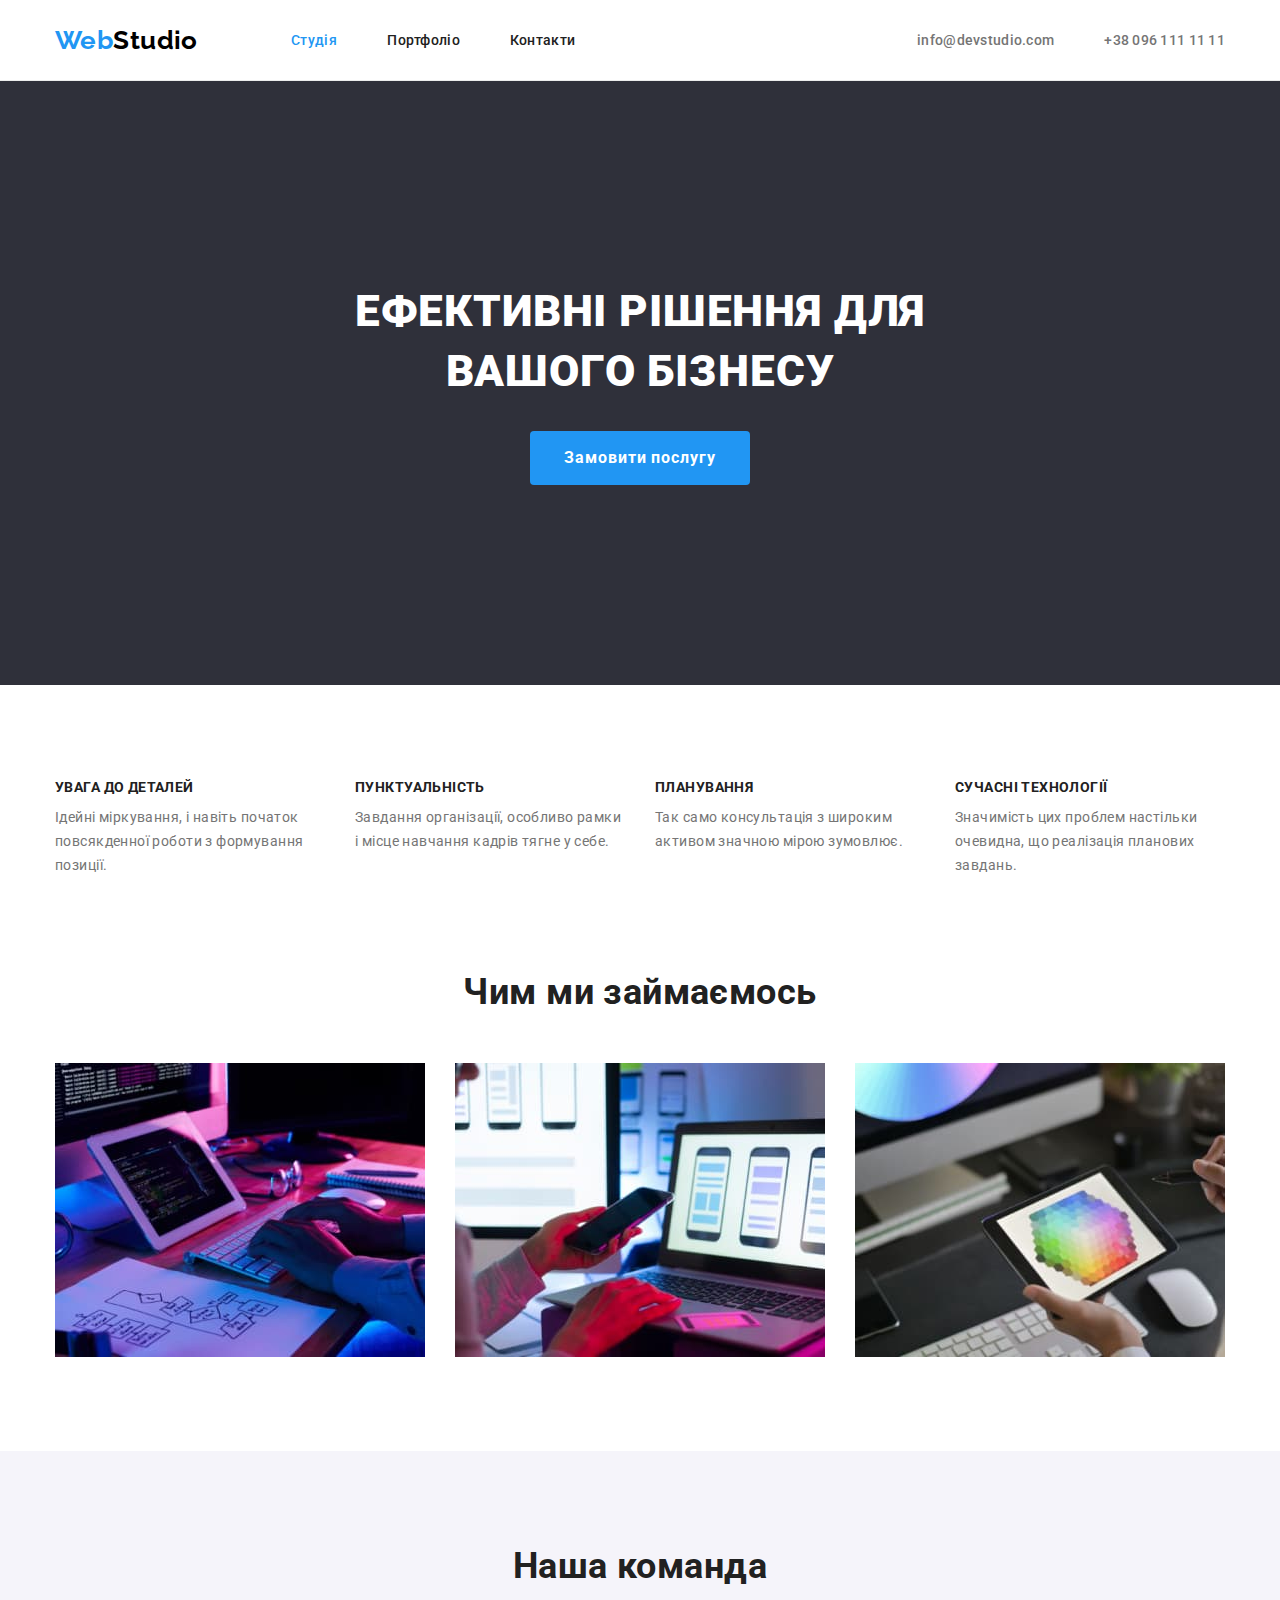
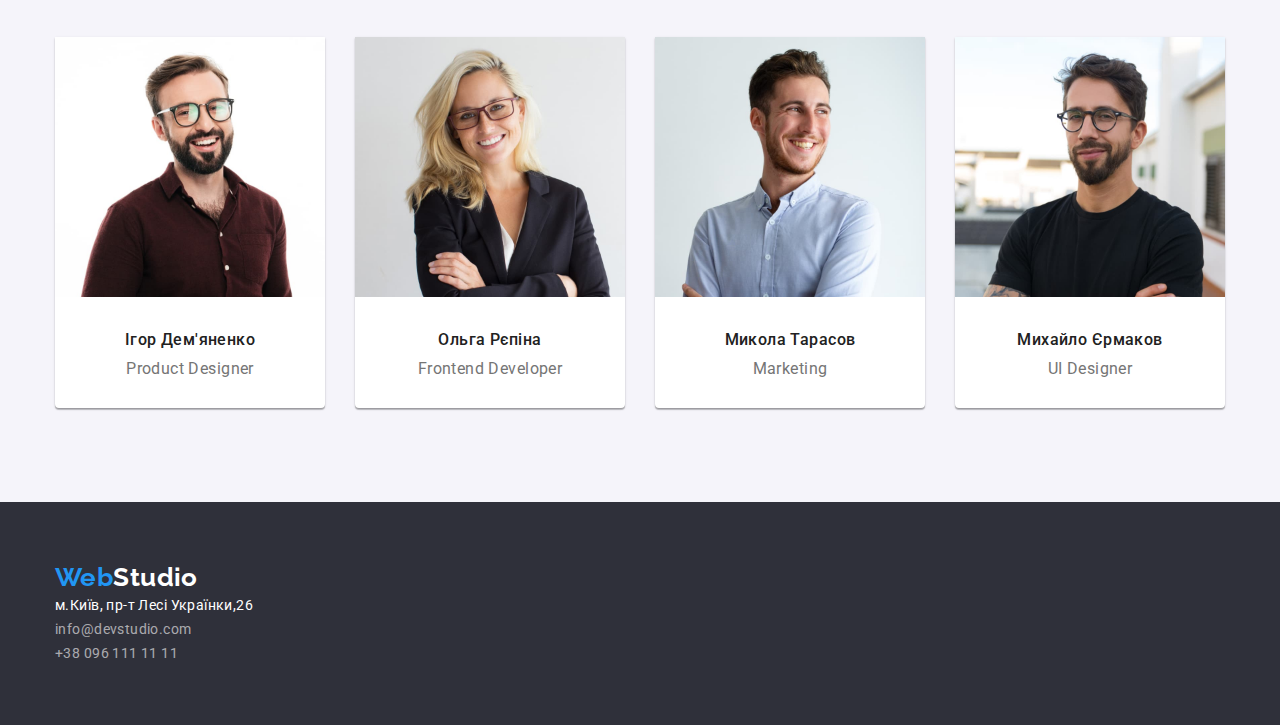
==== commit 9db7bb36: "correct mistakes" ====
--- a/index.html
+++ b/index.html
@@ -46,8 +46,10 @@
     </header>
     <main>
       <section class="hero">
-        <h1 class="hero-tittle">Ефективні рішення для вашого бізнесу</h1>
-        <button type="button" class="main-button">Замовити послугу</button>
+        <div class="container">
+          <h1 class="hero-tittle">Ефективні рішення для вашого бізнесу</h1>
+          <button type="button" class="main-button">Замовити послугу</button>
+        </div>
       </section>
       <section class="section">
         <div class="container">
@@ -91,7 +93,7 @@
                 class="flex-picture"
                 src="./images/typingonlaptop.jpg"
                 alt="набирають текст на ноутбуці"
-                width="270"
+                width="370"
               />
             </li>
             <li class="picture">
@@ -99,7 +101,7 @@
                 class="flex-picture"
                 src="./images/usingphone.jpg"
                 alt="використовують телефон"
-                width="270"
+                width="370"
               />
             </li>
             <li class="picture">
@@ -107,7 +109,7 @@
                 class="flex-picture"
                 src="./images/usingipad.jpg"
                 alt="використовують планшет"
-                width="270"
+                width="370"
               />
             </li>
           </ul>
@@ -169,7 +171,7 @@
         >
         <address class="contact-footer">
           <ul class="list">
-            <li class="flex-footer">
+            <li>
               <a
                 class="address"
                 href="https://goo.gl/maps/CPtrU1FHBa2aNyZL9"
@@ -178,10 +180,10 @@
                 >м.Київ, пр-т Лесі Українки,26</a
               >
             </li>
-            <li class="flex-footer">
+            <li>
               <a href="mailto:info@devstudio.com">info@devstudio.com</a>
             </li>
-            <li class="flex-footer">
+            <li>
               <a href="tel:+380961111111">+38 096 111 11 11</a>
             </li>
           </ul>
--- a/css/styles.css
+++ b/css/styles.css
@@ -17,6 +17,13 @@
   padding: 0;
   margin: 0;
 }
+p,
+h1,
+h2,
+h3 {
+  margin: 0;
+  padding: 0;
+}
 .page-header {
   border-bottom: 1px solid #ececec;
 }
@@ -25,6 +32,7 @@
   align-items: center;
 }
 .logo {
+  font-family: "Raleway";
   color: black;
   font-weight: 700;
   font-size: 26px;
@@ -92,15 +100,16 @@
   letter-spacing: 0.06em;
   text-transform: uppercase;
   text-align: center;
-  padding: 200px 452px;
+  padding-top: 200px;
+  padding-bottom: 200px;
 }
 .hero-tittle {
-  margin-top: 0;
-  margin-bottom: 30px;
   color: #ffffff;
   font-weight: 900;
   font-size: 44px;
   line-height: 60px;
+  width: 696px;
+  margin: 0 auto 30px;
 }
 /*button*/
 .main-button {
@@ -136,7 +145,9 @@
   justify-content: center;
 }
 .flex-picture {
-  width: 370px;
+  display: block;
+  max-width: 100%;
+  height: auto;
 }
 .picture {
   margin-right: 30px;
@@ -148,18 +159,15 @@
   display: flex;
 }
 .team-member {
+  background-color: #ffffff;
   width: 270px;
   margin-right: 30px;
   box-shadow: 0px 1px 3px rgba(0, 0, 0, 0.12), 0px 1px 1px rgba(0, 0, 0, 0.14),
     0px 2px 1px rgba(0, 0, 0, 0.2);
   border-radius: 0px 0px 4px 4px;
-  border: transparent solid 1px;
 }
 .team-member:nth-child(4n) {
   margin-right: 0;
-}
-.team-member .resume {
-  margin-bottom: 30px;
 }
 
 /*section-tittle*/
@@ -212,13 +220,14 @@
   margin-top: 0;
   margin-bottom: 10px;
   text-align: center;
+  padding-top: 30px;
 }
 .team-text {
   font-weight: 400;
   font-size: 16px;
   line-height: 19px;
   margin-top: 0;
-  margin-bottom: 30px;
+  padding-bottom: 30px;
   text-align: center;
 }
 .portfolio-tittle {
@@ -286,7 +295,7 @@
 .container {
   margin-left: auto;
   margin-right: auto;
-  width: 1230px;
+  width: 1200px;
   padding-left: 15px;
   padding-right: 15px;
 }
@@ -317,8 +326,3 @@
 .element:nth-last-child(-n + 3) {
   margin-bottom: 0;
 }
-.flex-footer {
-  display: flex;
-  justify-content: space-between;
-  margin-bottom: 9px;
-}
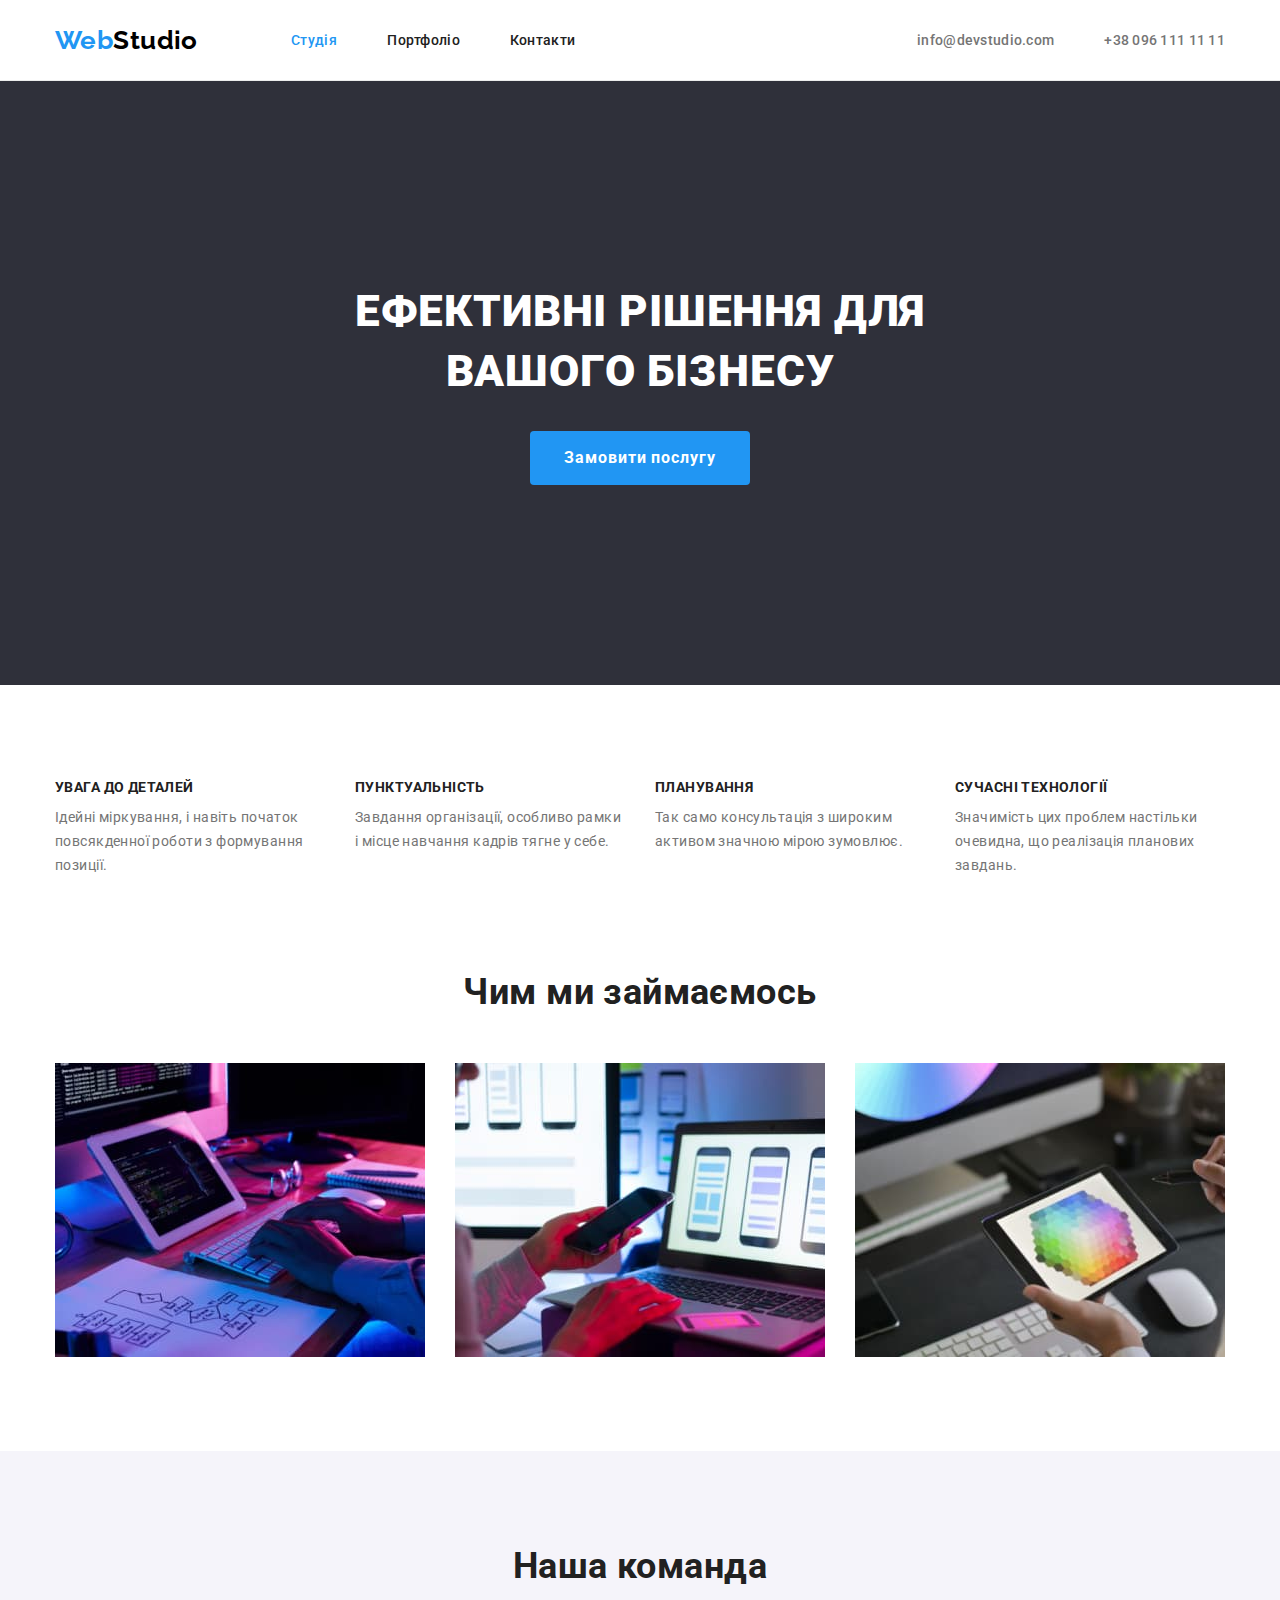
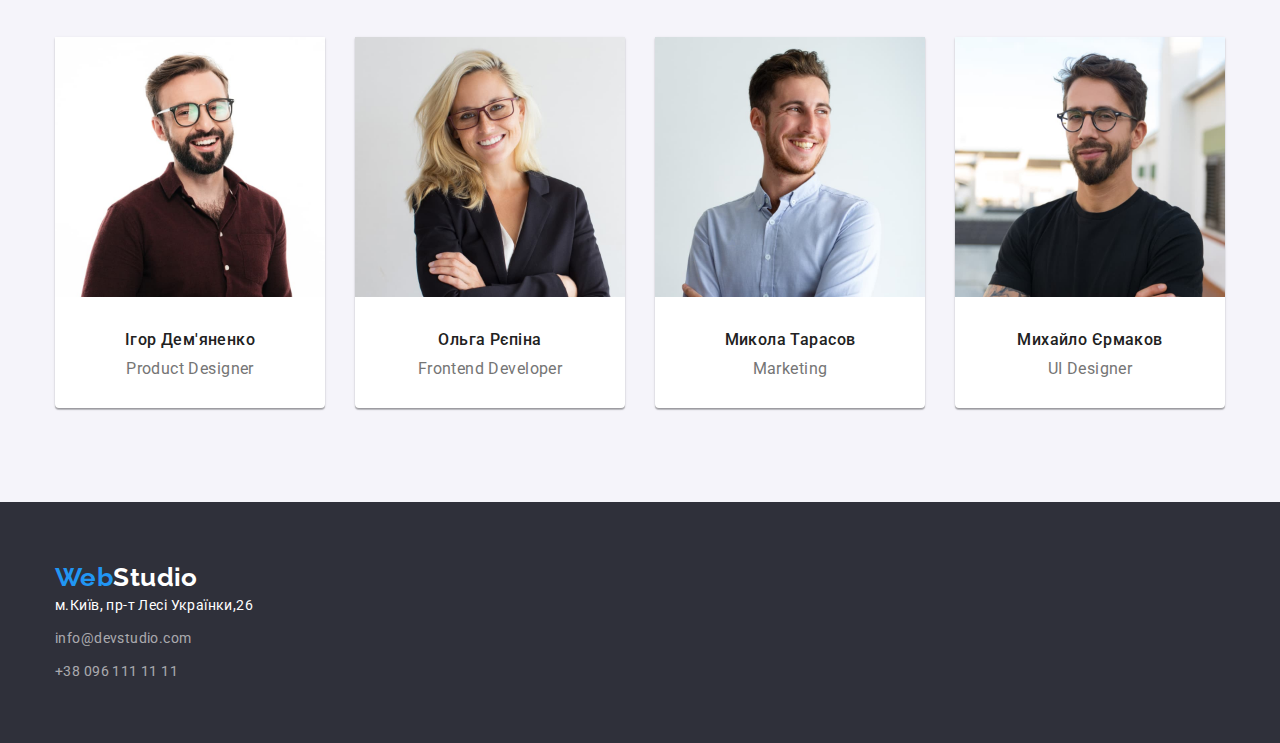
==== commit fbbe4c82: "footer" ====
--- a/index.html
+++ b/index.html
@@ -170,7 +170,7 @@
           ><span class="footer-logo-studio">Studio</span></a
         >
         <address class="contact-footer">
-          <ul class="list">
+          <ul class="footer-list list">
             <li>
               <a
                 class="address"
--- a/css/styles.css
+++ b/css/styles.css
@@ -292,6 +292,11 @@
 .contact-footer .address {
   color: #ffffff;
 }
+.footer-list {
+  display: flex;
+  flex-direction: column;
+  gap: 9px;
+}
 .container {
   margin-left: auto;
   margin-right: auto;
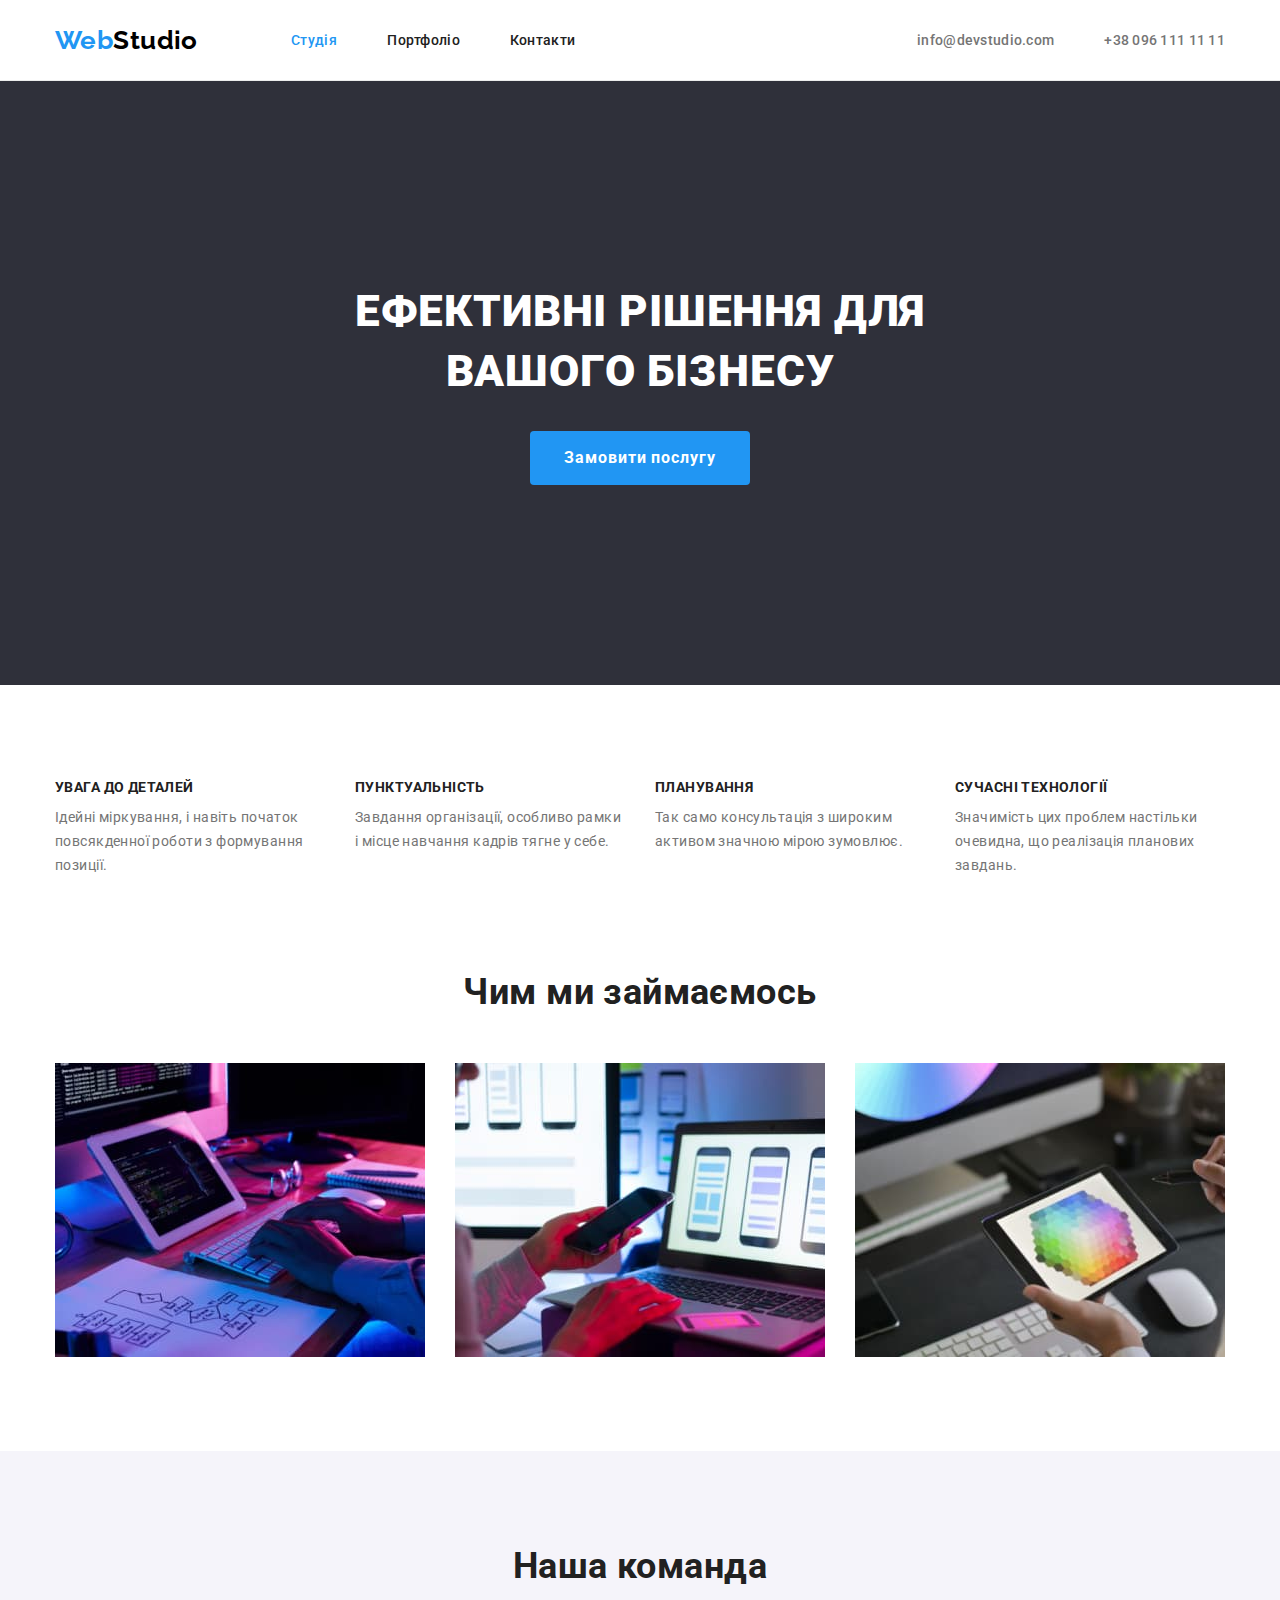
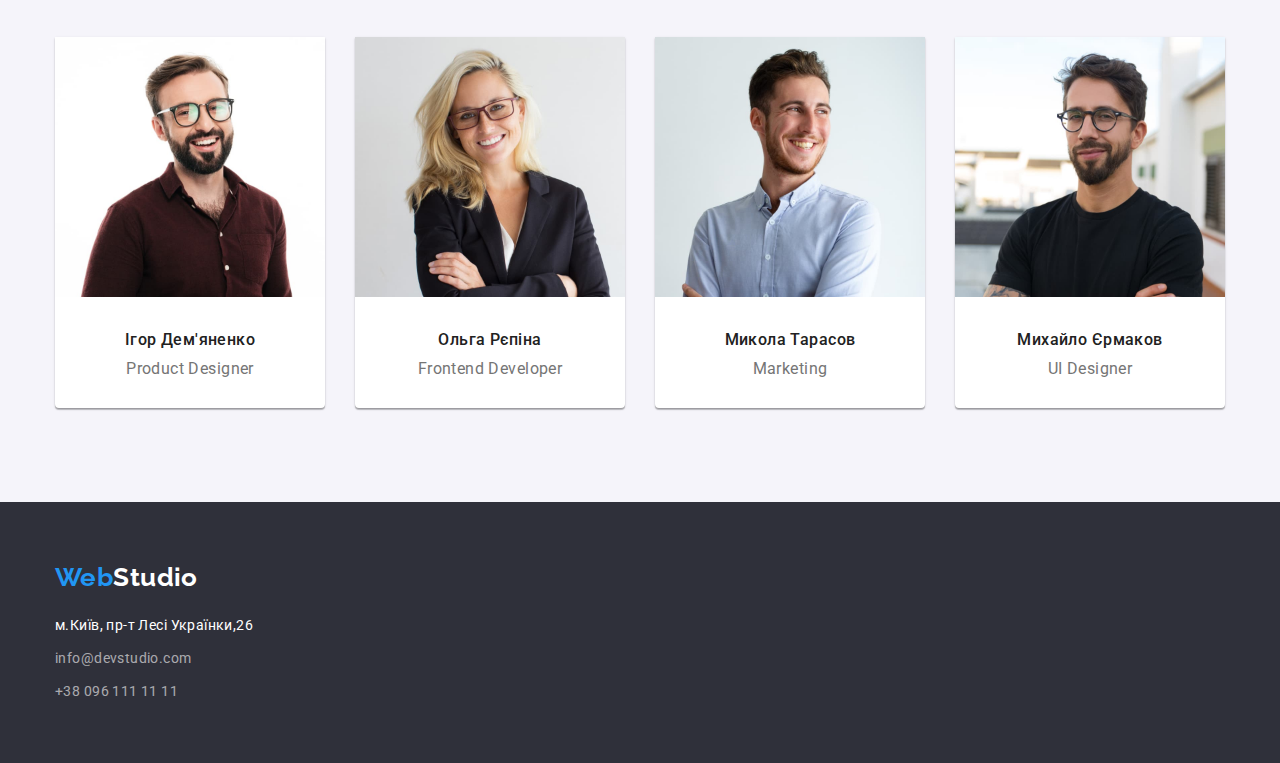
==== commit b3afb227: "correct mistakes" ====
--- a/index.html
+++ b/index.html
@@ -165,7 +165,7 @@
     </main>
     <footer class="page-footer">
       <div class="container">
-        <a href="./index.html" lang="en" class="logo"
+        <a href="./index.html" lang="en" class="logo logo-footer"
           ><span class="logo-web">Web</span
           ><span class="footer-logo-studio">Studio</span></a
         >
--- a/css/styles.css
+++ b/css/styles.css
@@ -256,15 +256,11 @@
   font-weight: 700;
   font-size: 18px;
   line-height: 36px;
-  margin-top: 0;
-  margin-bottom: 4px;
 }
 .option-text {
   font-weight: 400;
   font-size: 16px;
   line-height: 30px;
-  margin-top: 0;
-  margin-bottom: 20px;
 }
 .page-footer {
   background-color: #2f303a;
@@ -277,6 +273,10 @@
   font-weight: 700;
   font-size: 26px;
   line-height: 31px;
+}
+.logo-footer {
+  display: inline-block;
+  margin-bottom: 20px;
 }
 .contact-footer a {
   color: rgba(255, 255, 255, 0.6);
@@ -308,10 +308,9 @@
   display: flex;
   justify-content: center;
   margin-bottom: 50px;
-}
-.flex-button .button {
-  margin-right: 8px;
-}
+  gap: 8px;
+}
+
 .flex-container {
   display: flex;
   flex-wrap: wrap;
@@ -320,10 +319,6 @@
   width: 370px;
   margin-right: 30px;
   margin-bottom: 30px;
-  border-bottom: 1px solid #eeeeee;
-}
-.element-img {
-  margin-bottom: 20px;
 }
 .element:nth-child(3n) {
   margin-right: 0;
@@ -331,3 +326,13 @@
 .element:nth-last-child(-n + 3) {
   margin-bottom: 0;
 }
+.portf-item {
+  padding: 20px 24px;
+  border: 1px solid #eeeeee;
+  border-top: none;
+}
+.element-img {
+  display: block;
+  max-width: 100%;
+  height: auto;
+}
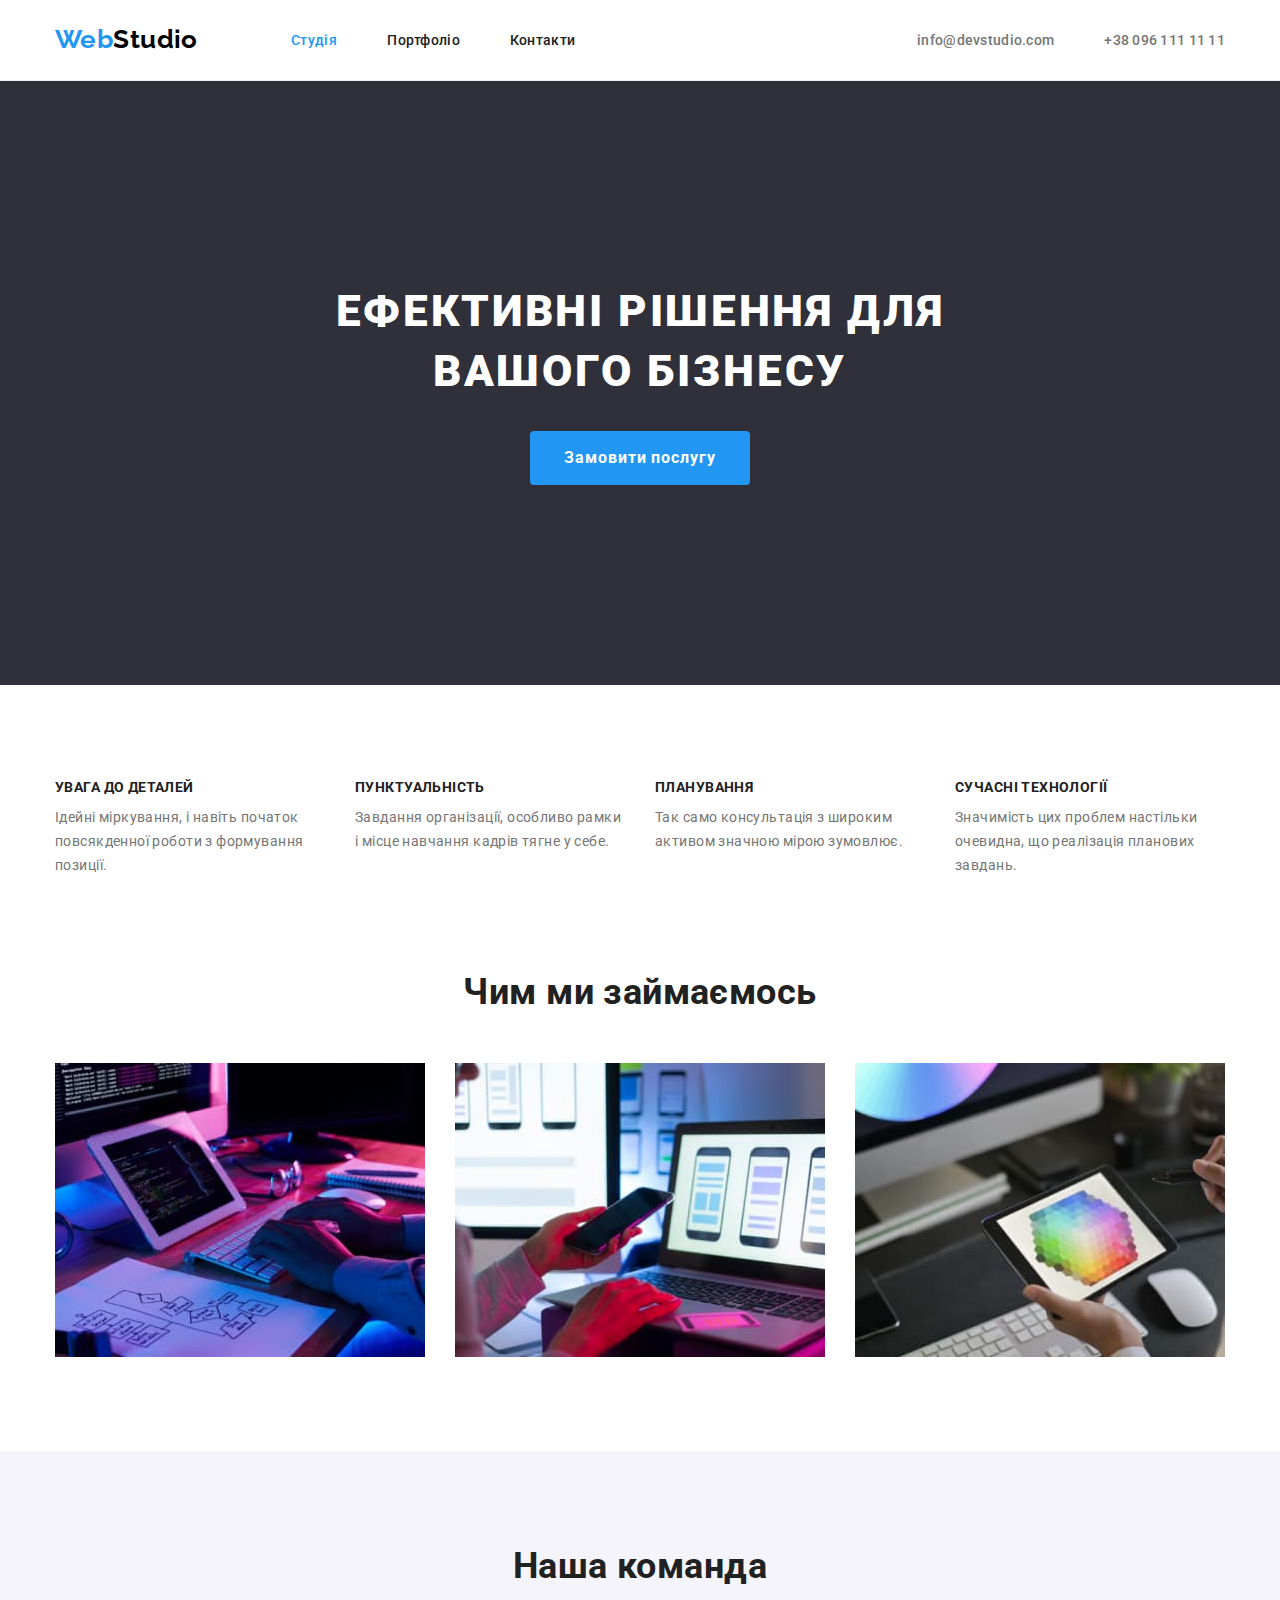
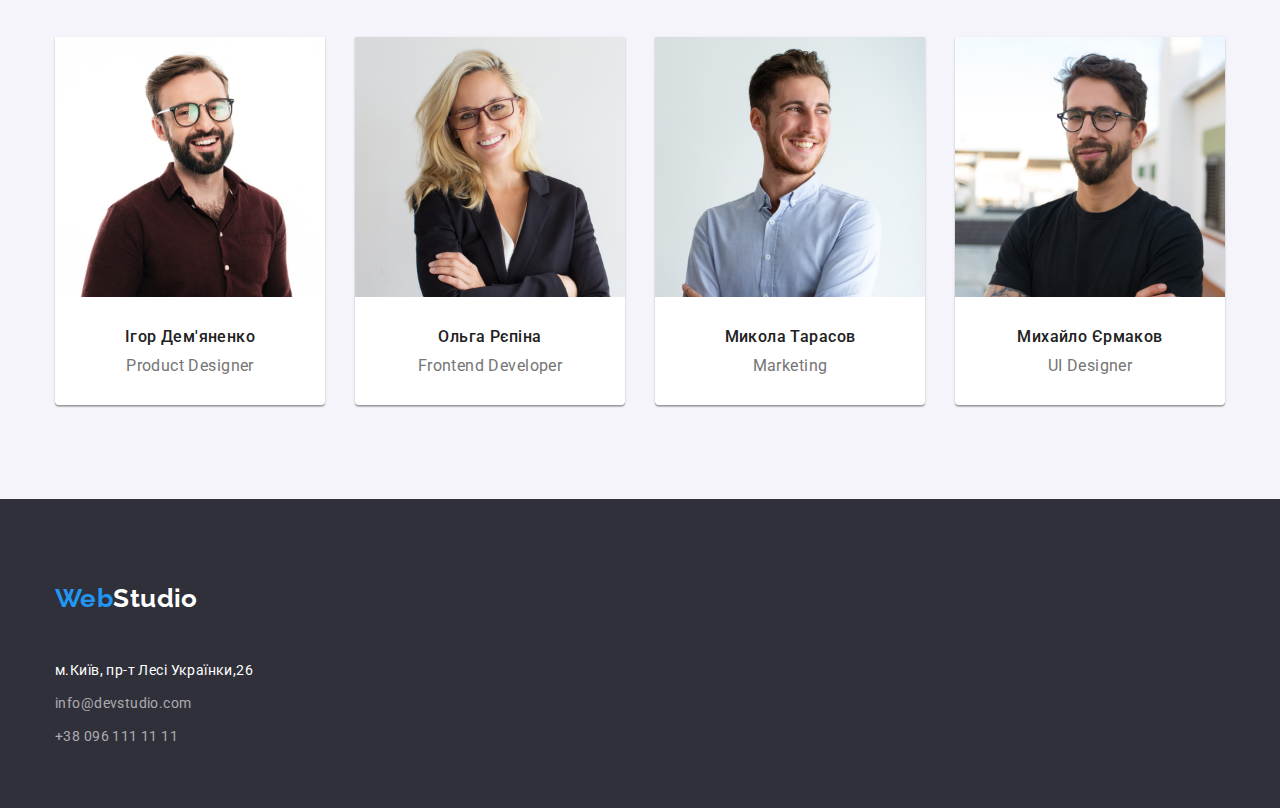
==== commit be56ce19: "correct mistakes" ====
--- a/index.html
+++ b/index.html
@@ -17,11 +17,11 @@
   <body>
     <header class="page-header">
       <div class="container main-nav">
-        <a href="./index.html" lang="en" class="logo"
-          ><span class="logo-web">Web</span
-          ><span class="logo-studio">Studio</span></a
-        >
-        <nav>
+        <nav class="nav">
+          <a href="./index.html" lang="en" class="logo"
+            ><span class="logo-web">Web</span
+            ><span class="logo-studio">Studio</span></a
+          >
           <ul class="site-nav list">
             <li class="item">
               <a href="./index.html" class="link-current">Студія</a>
--- a/css/styles.css
+++ b/css/styles.css
@@ -31,6 +31,9 @@
   display: flex;
   align-items: center;
 }
+.nav {
+  display: flex;
+}
 .logo {
   font-family: "Raleway";
   color: black;
@@ -38,6 +41,7 @@
   font-size: 26px;
   line-height: 31px;
   text-decoration: none;
+  padding: 24px 0;
 }
 .logo-web {
   color: #2196f3;
@@ -97,13 +101,13 @@
 /*hero-tittle*/
 .hero {
   background-color: #2f303a;
+  text-align: center;
+  padding-top: 200px;
+  padding-bottom: 200px;
+}
+.hero-tittle {
   letter-spacing: 0.06em;
   text-transform: uppercase;
-  text-align: center;
-  padding-top: 200px;
-  padding-bottom: 200px;
-}
-.hero-tittle {
   color: #ffffff;
   font-weight: 900;
   font-size: 44px;
@@ -169,6 +173,11 @@
 .team-member:nth-child(4n) {
   margin-right: 0;
 }
+.resume {
+  display: block;
+  max-width: 100%;
+  height: auto;
+}
 
 /*section-tittle*/
 .section-tittle {
@@ -256,6 +265,7 @@
   font-weight: 700;
   font-size: 18px;
   line-height: 36px;
+  margin-bottom: 4px;
 }
 .option-text {
   font-weight: 400;
